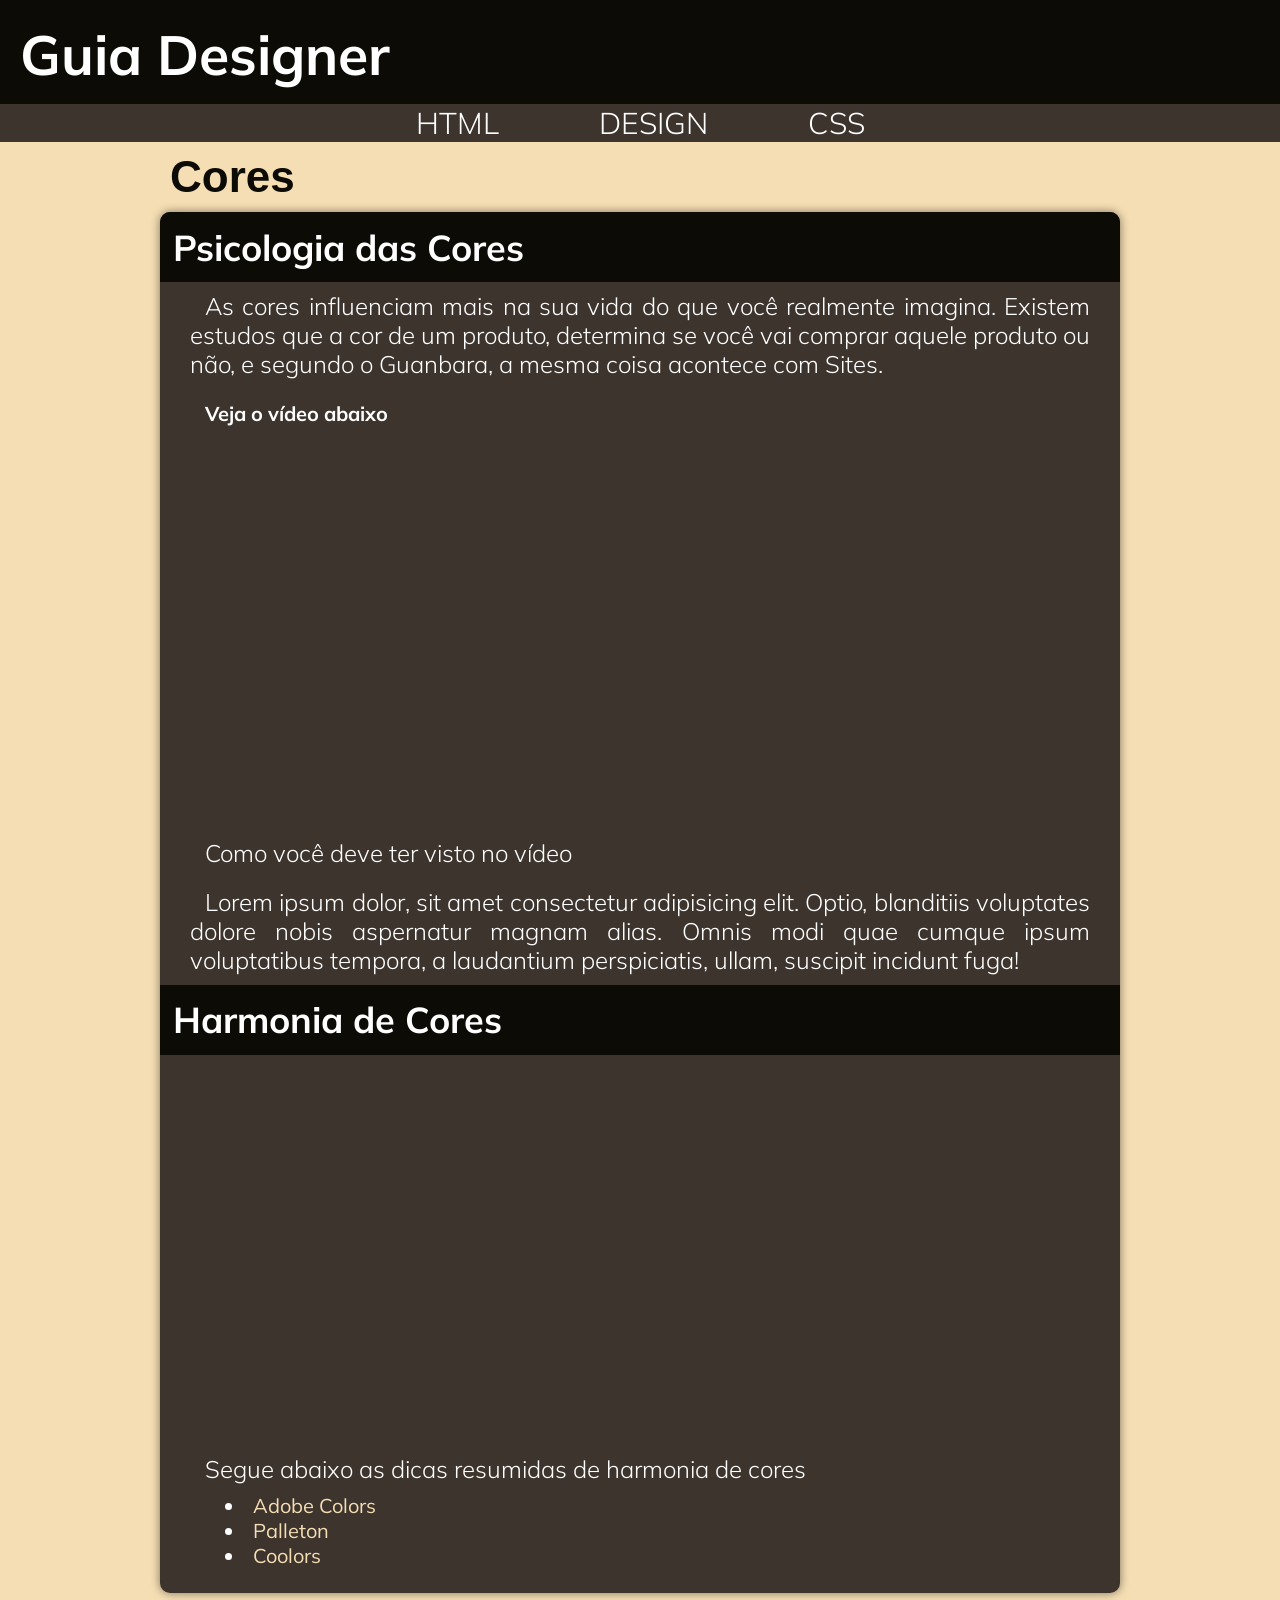
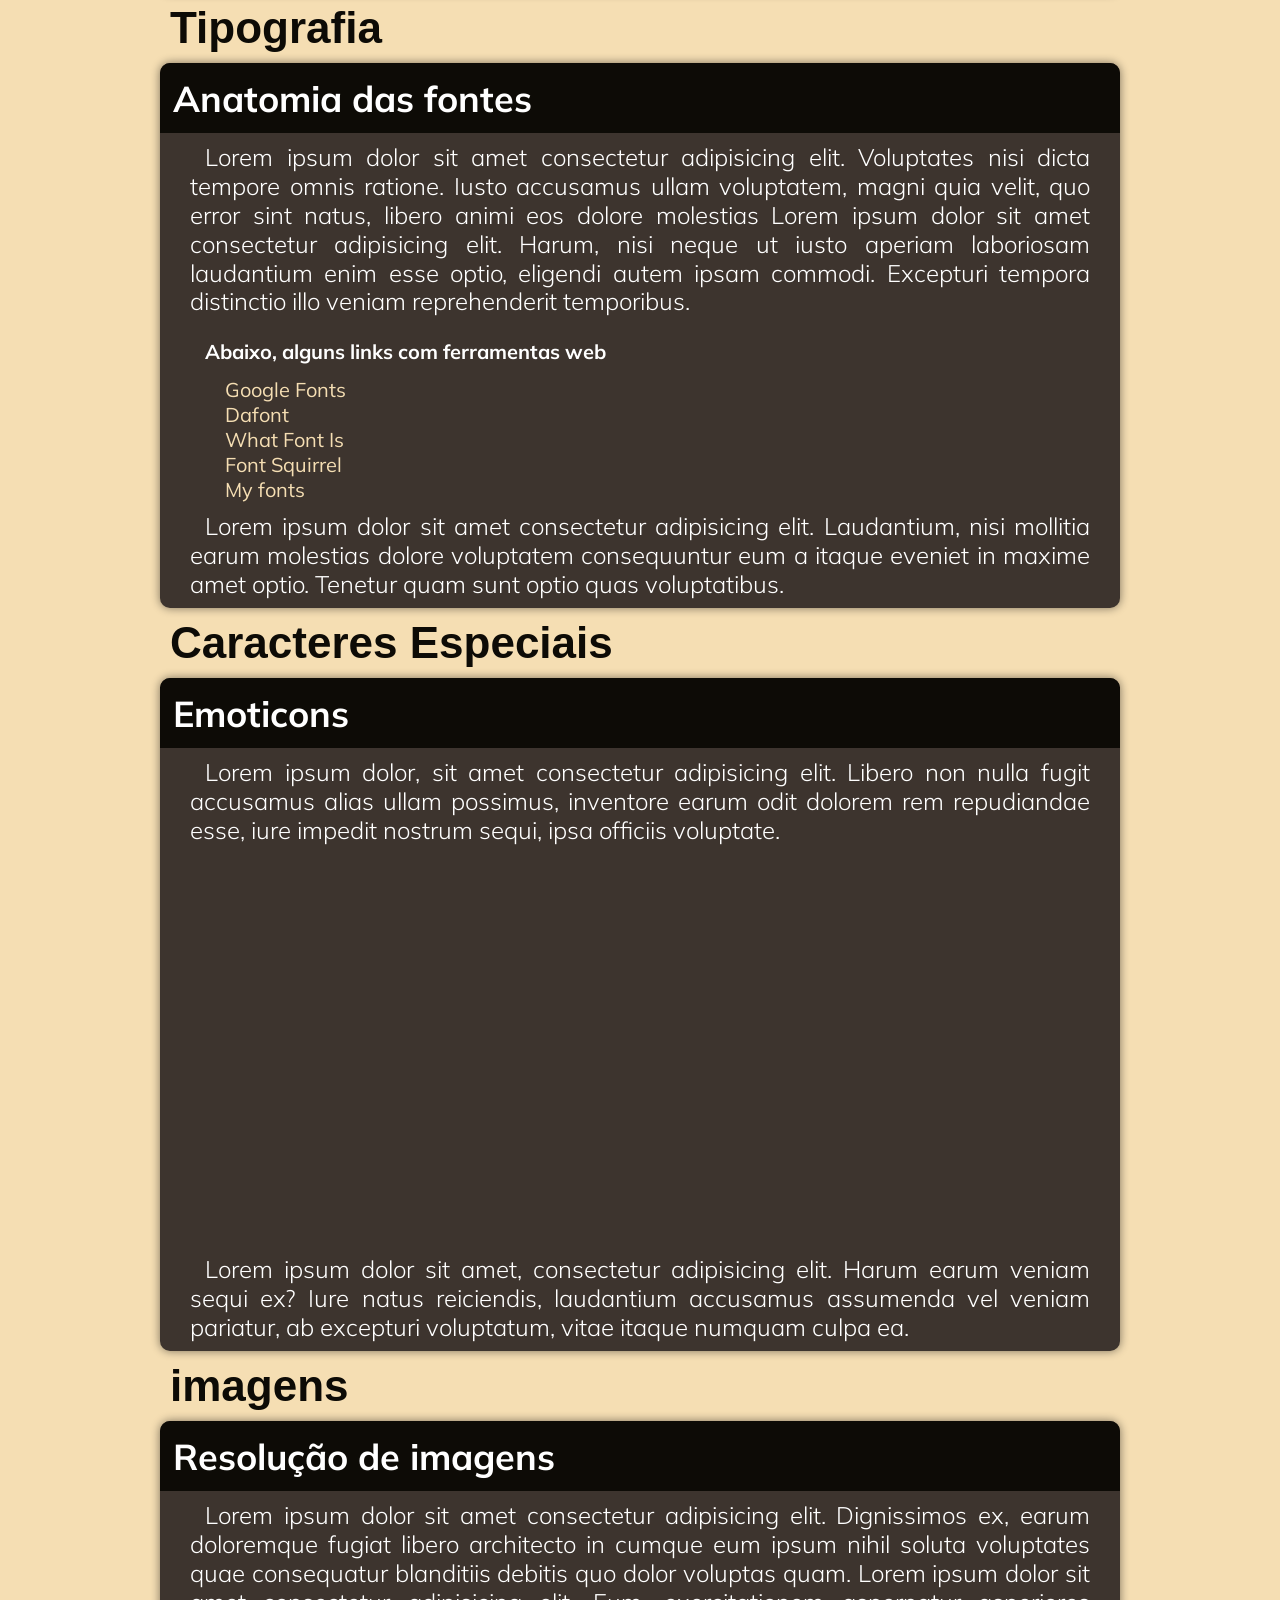
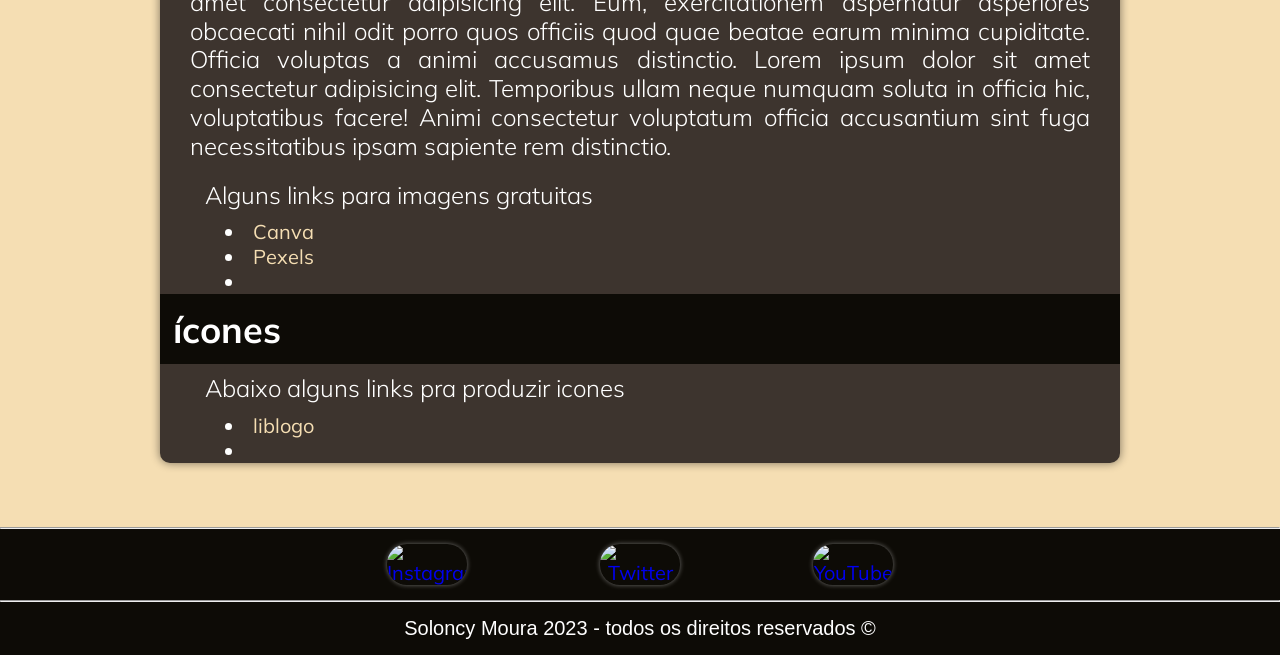
==== projeto-design/index.html @ 7444cb30 "Nova Versão do site Media Querie update" ====
<!DOCTYPE html>
<html lang="en">
<head>
    <meta charset="UTF-8">
    <meta http-equiv="X-UA-Compatible" content="IE=edge">
    <meta name="viewport" content="width=device-width, initial-scale=1.0">
    <link rel="shortcut icon" href="icon/favicon.ico" type="image/x-icon">
    <link rel="stylesheet" href="estilos/tablet.css" media="(min-width: 819px)">
    <link rel="stylesheet" href="estilos/estilo003.css" media="(max-width: 819px)">

 
    <title>Guia Design</title>
</head>
<body>
    <header>
        <h1>Guia Designer</h1>
        <nav id="navigation">
            <a href="#" class="navigation">HTML</a><a href="#" class="navigation">DESIGN</a><a href="#" class="navigation">CSS</a>
        </nav>
    </header>
    <main>
        <h2>Cores</h2>
        <section>
            <h3 class="topo">Psicologia das Cores</h3>
            <div class="texto">
                <p>
                    As cores influenciam mais na sua vida do que você realmente imagina. Existem estudos que a cor de um produto, determina se você vai comprar aquele produto ou não, e segundo o Guanbara, a mesma coisa acontece com Sites.
                </p>
                <p><strong>Veja o vídeo abaixo</strong></p>
            </div>
           
            <div class="video">
                <iframe width="560" height="315" src="https://www.youtube.com/embed/A8UNBs7nxw4" title="YouTube video player" frameborder="0" allow="accelerometer; autoplay; clipboard-write; encrypted-media; gyroscope; picture-in-picture; web-share" allowfullscreen></iframe>
            </div>

            <div class="texto">
                <p>Como você deve ter visto no vídeo</p>
                <p>Lorem ipsum dolor, sit amet consectetur adipisicing elit. Optio, blanditiis voluptates dolore nobis aspernatur magnam alias. Omnis modi quae cumque ipsum voluptatibus tempora, a laudantium perspiciatis, ullam, suscipit incidunt fuga!</p>
            </div>
            <h3>Harmonia de Cores</h3>
            <div class="video">
                <iframe width="560" height="315" src="https://www.youtube.com/embed/E2gaDa4ZaTc" title="YouTube video player" frameborder="0" allow="accelerometer; autoplay; clipboard-write; encrypted-media; gyroscope; picture-in-picture; web-share" allowfullscreen></iframe>
            </div>
            <div class="texto">
                <p>
                    Segue abaixo as dicas resumidas de harmonia de cores
                </p>
            </div>
            <div class="imagem">
                <img src="../imagens/anatomia-de-letras-1.png" alt="">
            </div>
            <div class="texto">
                <ul  type="disc" style="padding-bottom: 25px;">
                    <li>
                        <a href="https://color.adobe.com/pt/create/color-wheel" target="_blank" rel="external" class="links">Adobe Colors</a>
                    </li>
                    <li>
                        <a href="https://paletton.com/#uid=1000u0kllllaFw0g0qFqFg0w0aF" target="_blank" rel="external" class="links">Palleton</a>
                    </li>
                    <li>
                        <a href="https://coolors.co/generate" rel="external" target="_blank" class="links">Coolors</a>
                    </li>
                </ul>
            </div>
    
        </section>
        <h2>Tipografia</h2>
        <section class="conteudo">
            <h3 class="topo">Anatomia das fontes</h3>
            <div class="texto">
                <p>Lorem ipsum dolor sit amet consectetur adipisicing elit. Voluptates nisi dicta tempore omnis ratione. Iusto accusamus ullam voluptatem, magni quia velit, quo error sint natus, libero animi eos dolore molestias Lorem ipsum dolor sit amet consectetur adipisicing elit. Harum, nisi neque ut iusto aperiam laboriosam laudantium enim esse optio, eligendi autem ipsam commodi. Excepturi tempora distinctio illo veniam reprehenderit temporibus.</p>
            </div>
            <div class="imagem">

            </div>
            <div class="texto">
                <p><strong>Abaixo, alguns links com ferramentas web</strong></p>
                <ul type="none">
                    <li>
                        <a href="https://fonts.google.com" rel="external" target="_blank" class="links">Google Fonts</a>
                    </li>
                    <li>
                        <a href="https://dafont.com" rel="external" target="_blank" class="links">Dafont</a>
                    </li>
                    <li>
                        <a href="https://whatfontis.com" rel="external" target="_blank" class="links">What Font Is</a>
                    </li>
                    <li>
                        <a href="https://fontsquirrel.com" rel="external" target="_blank" class="links">Font Squirrel</a>
                    </li>
                    <li>
                        <a href="htttps://myfonts.com" rel="external" target="_blank" class="links">My fonts</a>
                    </li>
                </ul>
                <p>Lorem ipsum dolor sit amet consectetur adipisicing elit. Laudantium, nisi mollitia earum molestias dolore voluptatem consequuntur eum a itaque eveniet in maxime amet optio. Tenetur quam sunt optio quas voluptatibus.</p>
            </div>
        </section>
        <h2>Caracteres Especiais</h2>
        <section class="coonteudo">
            <h3 class="topo">Emoticons</h3>
            <div class="texto">
                <p>Lorem ipsum dolor, sit amet consectetur adipisicing elit. Libero non nulla fugit accusamus alias ullam possimus, inventore earum odit dolorem rem repudiandae esse, iure impedit nostrum sequi, ipsa officiis voluptate.</p>
            </div>
            <div class="video">
                <iframe width="560" height="315" src="https://www.youtube.com/embed/nhMdFe3WwYc" title="YouTube video player" frameborder="0" allow="accelerometer; autoplay; clipboard-write; encrypted-media; gyroscope; picture-in-picture; web-share" allowfullscreen></iframe>
            </div>
            <div class="texto">
                <p>Lorem ipsum dolor sit amet, consectetur adipisicing elit. Harum earum veniam sequi ex? Iure natus reiciendis, laudantium accusamus assumenda vel veniam pariatur, ab excepturi voluptatum, vitae itaque numquam culpa ea.</p>
            </div>
        </section>
        <h2>imagens</h2>
        <section>
            <h3 class="topo">Resolução de imagens</h3>
            <div class="texto">
                <p>Lorem ipsum dolor sit amet consectetur adipisicing elit. Dignissimos ex, earum doloremque fugiat libero architecto in cumque eum ipsum nihil soluta voluptates quae consequatur blanditiis debitis quo dolor voluptas quam. Lorem ipsum dolor sit amet consectetur adipisicing elit. Eum, exercitationem aspernatur asperiores obcaecati nihil odit porro quos officiis quod quae beatae earum minima cupiditate. Officia voluptas a animi accusamus distinctio. Lorem ipsum dolor sit amet consectetur adipisicing elit. Temporibus ullam neque numquam soluta in officia hic, voluptatibus facere! Animi consectetur voluptatum officia accusantium sint fuga necessitatibus ipsam sapiente rem distinctio.</p>
            </div>
            <div class="texto">
                <p>Alguns links para imagens gratuitas</p>
                <ul>
                    <li><a href="https://www.canva.com" rel="external" target="_blank" class="links">Canva</a></li>
                    <li><a href="https://www.pexels.com" rel="external" target="_blank" class="links">Pexels</a></li>
                    <li><a href=""></a></li>
                </ul>
            </div>
            <h3>ícones</h3>
            <div class="texto">
                <p>Abaixo alguns links pra produzir icones</p>
                <ul>
                    <li><a href="https://www.liblogo.com/" target="_blank" rel="external" class="links">liblogo</a></li>
                    <li><a href="" target="_blank" rel="external" class="links"></a></li>
                </ul>
            </div>
            
        </section>
    </main>
    
    <footer>
        <hr>
        <nav class="social">
            <div class="redes">
                <a href="https://www.instagram.com/soloncym12/" target="_blank" rel="external"><img src="Redes sociais/Instagram.webp" alt="Instagram" class="botao"></a>
            </div>
            <div class="redes" >
                <a href="https://twitter.com/soloncym12" target="_blank" rel="external"><img src="Redes sociais/Twitter.webp" alt="Twitter" class="botao"></a>
            </div>
            <div class="redes">
                <a href="https://www.youtube.com/@soloncymoura5033" target="_blank" rel="external"><img src="Redes sociais/Youtube.webp" alt="YouTube" class="botao"></a>
            </div>
        </nav>
        <hr>
        <p>Soloncy Moura 2023 - todos os direitos reservados &copy;</p>
    </footer>
</body>
</html>
---- projeto-design/estilos/tablet.css ----
@charset "UTF-8";

@import url('https://fonts.googleapis.com/css2?family=Mulish:ital,wght@0,200;0,300;0,400;0,500;0,600;0,700;0,800;0,900;0,1000;1,200;1,300;1,400;1,500;1,600;1,700;1,800;1,900;1,1000&family=Vollkorn:ital,wght@0,400;0,500;0,600;0,700;0,800;0,900;1,400;1,500;1,600;1,700;1,800;1,900&display=swap');

*{
    margin: 0px;
    padding: 0px;
    font-family: 'Mulish', Arial, 'Roboto', sans-serif;
    font-size: 20px;
    text-decoration: none;
}

:root{
    --marrom-claro: #f5deb3;
    --marrom-escuro: #3d342e;
    --preto-cafe: #0D0B06;
    --fonte1: 'Mulish', Arial, 'Roboto', sans-serif;
    --fonte2: 'Vollkorn', Verdana, serif;
}
body{
    background-color: var(--marrom-claro); 
    margin: 0px
}

header{
    background-color: var(--preto-cafe);
    /*padding: 10px 0px 1px 20px;*/
    margin: auto;
    color: white;
    font-size: 1.2em;
}

h1{
    font-size: 2.3em;
    margin: auto;
    padding: 20px 0px 15px 20px ;
}

#navigation{
    text-align: center;
    background-color: var(--marrom-escuro);
    color: white;
}

#navigation a{
    transition-duration: .5s;
    font-size: 1.5em;
    font-weight: 300;
    text-decoration: none;
    color: white;
    padding: 0px 50px;
}

#navigation a:hover{
    font-weight: 700;
}


main{
    max-width: 75%;
    color: white;
    /*background-color: #977390;*/
    /*margin: auto;*/
    margin: auto;
}

h2{
    color: var(--preto-cafe);
    font-family: 'Arial Black', Helvetica, sans-serif;
    font-size: 2.2em;
    padding: 10px;
}

section{ 
    border-radius: 10px;
    background-color: var(--marrom-escuro);
    width: auto;
    margin: auto;
    padding: 0%;
    text-align: justify;
    box-shadow: 0px 0px 10px rgba(0, 0, 0, 0.493);
}

h3{
    background-color: var(--preto-cafe);
    font-size: 1.8em;
    padding: 12.5px;
    margin:auto;
}

.topo{
    border-top-left-radius: 10px;
    border-top-right-radius: 10px;
}

.texto{
    text-indent: 15px;
    margin: auto;
    text-align: justify;
    max-width: 980px;
    display: block;
}

p{
    margin: 0px 20px;
    font-family: var(--fonte1);
    font-weight: 300;
    line-height: 1.2em;
    font-size: 1.2em;
    padding: 10px;
}

ul, ol{
    padding-left: 50px;
    list-style-position: inside;
}

.links{
    color: var(--marrom-claro);
}

.links:hover{
    font-weight: bold;
    color: var(--marrom-claro);
}

.video{
    /*background-color: red;*/
    margin: 10px auto auto auto;
    
    display: block;
    position: relative;
    padding-bottom: 39.6%;

}
iframe{
    /*background-color: yellow;*/
    margin: auto;
    display:block;
    position: absolute;
    top: 0%;
    left: 15%;
    height: 100%;
    width: 70%;
}

.imagem{
    max-width: 70%;
    max-height: 461.5px;
    margin: auto;
    display: block;
}

img{
    width: 100%;
    display: block;
}

footer{
    background-color: var(--preto-cafe);
    text-align: center;
    margin-top: 5%;
    color: #fff;
    
}
.social{
    text-align: center;
}

.redes{
    display: inline-block;
    width: 80px;
    padding: 15px 5%;
    transition-duration: .5s;
}

.redes:hover{
    width: 85px;
}

footer > p{
    font: normal 200 1em Arial, Helvetica, Sans-serif;
    padding: 15px 0px;
}

hr{
    background-color: #a1894d;
    color: rgb(255, 255, 255);
}
.botao{
    transition-duration: .5s;
    box-shadow: 0px 0px 5px rgba(255, 255, 255, 0.400);
    border-radius: 20px;
    /*
    border: 2px solid rgba(255, 255, 255, 0.849);*/
}
.botao:hover{
    box-shadow: 0px 0px 15px rgb(255, 255, 255);
    border-radius: 20px;
}
---- projeto-design/estilos/estilo003.css ----
@charset "UTF-8";

@import url('https://fonts.googleapis.com/css2?family=Mulish:ital,wght@0,200;0,300;0,400;0,500;0,600;0,700;0,800;0,900;0,1000;1,200;1,300;1,400;1,500;1,600;1,700;1,800;1,900;1,1000&family=Vollkorn:ital,wght@0,400;0,500;0,600;0,700;0,800;0,900;1,400;1,500;1,600;1,700;1,800;1,900&display=swap');

:root{
    --marrom-claro: #f5deb3;
    --marrom-escuro: #3d342e;
    --preto-cafe: #0D0B06;
    --fonte1: 'Mulish', Arial , 'Roboto', Sans-serif;
    --fonte2: 'Volkorn', Verdana, serif
}

*{
    margin: 0px;
    padding: 0px;
    text-decoration: none;
    font-family: var(--fonte1);
    font-size: 16px;
}

body{
    width: 100vw;
    height: 100vh;    
    background-color: var(--marrom-claro);
}

header{
    background-color: var(--preto-cafe);
    color: #fff;

}

h1{
    padding: 10px 0px 20px 10px;
    font-size: 1.5em;
    
}

#navigation{
    text-align: center;
    background-color: var(--marrom-escuro);
    color: white;
}

#navigation a{
    font-size: .9em;
    font-weight: 300;
    text-decoration: none;
    color: white;
    padding: 0px 20px;
}

#navigation a:hover{
    font-weight: 500;
}

main{
    max-width: 100%;
    margin: auto;
}

h2{
    font: normal 800 1.3em Arial, Helvetica, sans-serif;
    color: var(--preto-cafe);
    padding: 11.5px 10px 11.5px 10px;
}

section{
    border-radius: 8px;
    margin: auto;
    background-color: var(--marrom-escuro);
    color: white;
    max-width: 90%;
    box-shadow: 0px 0px 10px rgba(0, 0, 0, 0.493);
}

h3{
    padding: 10px;
    font-size: 1.3em;
    background-color: var(--preto-cafe);
}
.topo{
    border-radius: 8px 8px 0  0;
}
div{
    margin: auto;
    width: 80%;
}

.texto, p {
    
    text-align: justify;   
    line-height: .1em;
    white-space: .1px;
    font: normal 300 1em var(--fonte1);
    margin: 10px auto;
}

ul, ol{
    width: 100%;
    list-style-position: inside;
    text-align: start;
}

li{
    text-align: justify;
}

.links{
    color: var(--marrom-claro);
    font-size: 1em;
}

.video{
    /*background-color: red;*/
    width: 100%;
    display: block;
    position: relative;
    padding: 22.6% 0%;
    margin: 10px auto;
    
}

iframe{
    /*background-color: yellow;*/
    position: absolute;
    display: block;
    width: 80%;
    height: 100%;
    top: 0%;
    left: 10%;
    transform:translate(50% 50%)


}

.imagem{
    margin: 10px auto;
}

img{
    display: block;
    width: 100%;
}

footer{
    background-color: var(--preto-cafe);
    text-align: center;
    margin-top: 60px;
    color: #fff;
    
}
.social{
    text-align: center;
}

.redes{
    display: inline-block;
    width: 40px;
    padding: 15px 5%;
}

footer > p{
    font: normal 200 40% var(--fonte2);
    padding: 15px 0px;
}

hr{
    background-color: #a1894d;
    color: rgb(255, 255, 255);
}
.botao{
    box-shadow: 1px 1px 5px rgba(255, 255, 255, 0.400);
    border-radius: 12px;
    /*
    border: 2px solid rgba(255, 255, 255, 0.849);*/
}
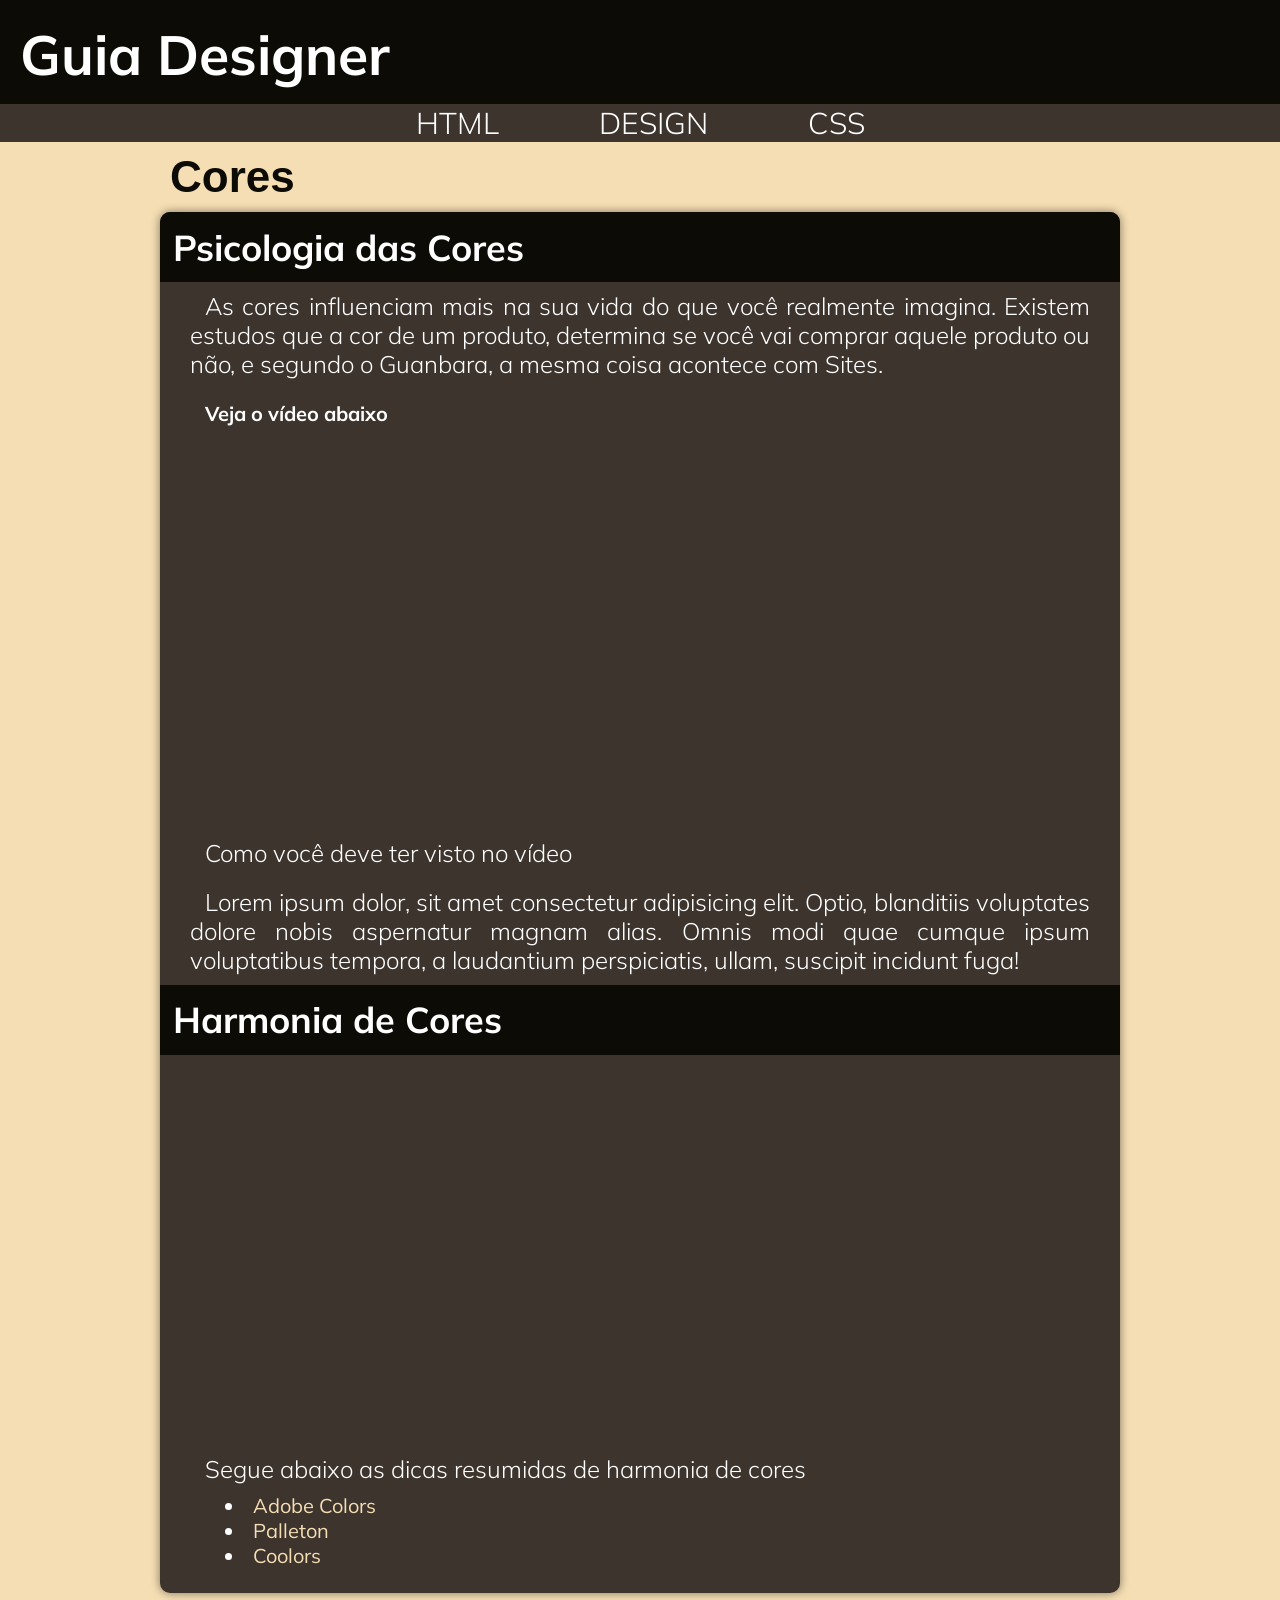
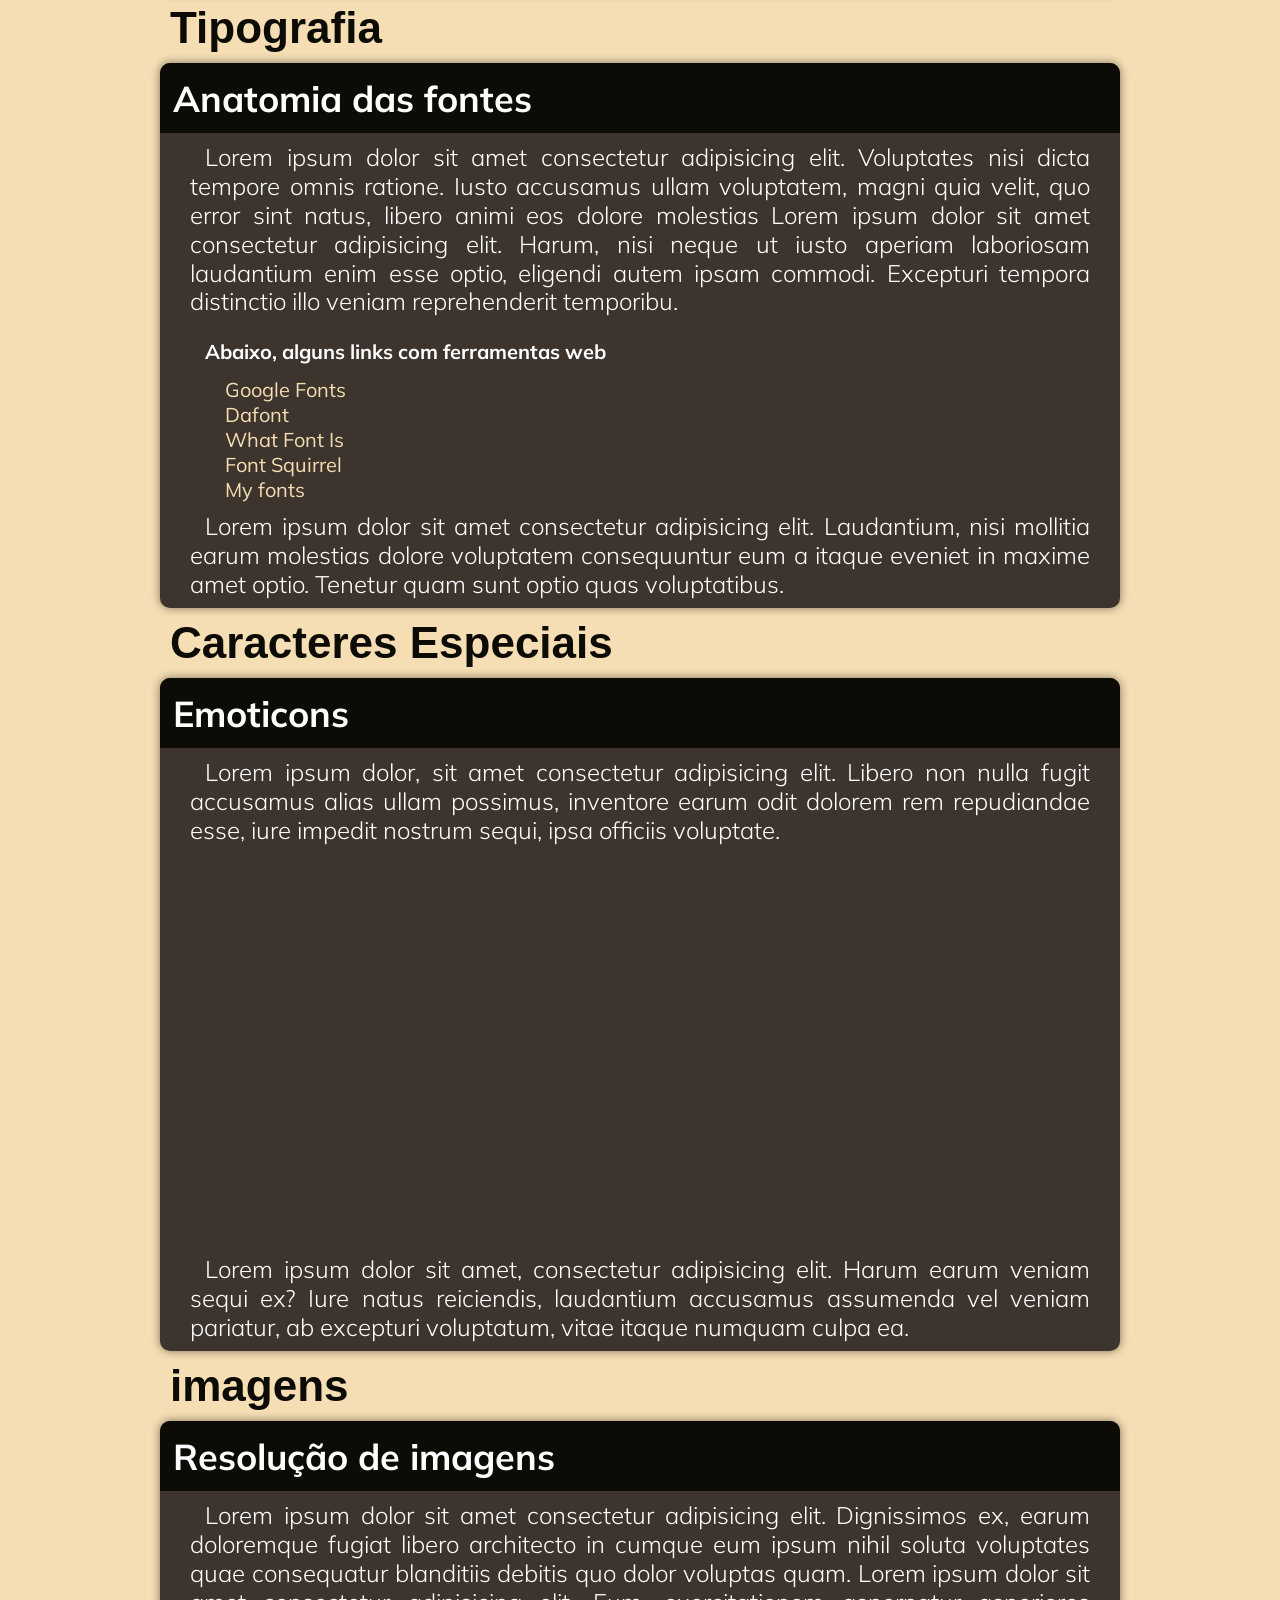
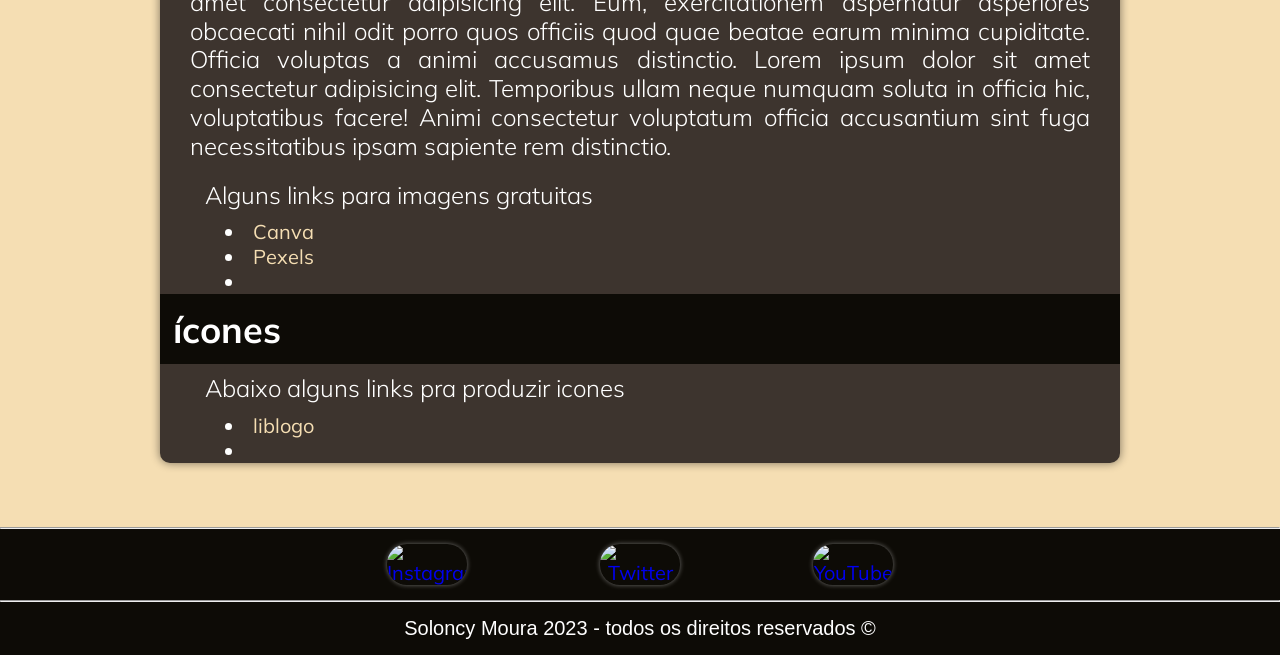
==== commit 848711a1: "Teste de bugs de arquivo" ====
--- a/projeto-design/index.html
+++ b/projeto-design/index.html
@@ -68,7 +68,7 @@
         <section class="conteudo">
             <h3 class="topo">Anatomia das fontes</h3>
             <div class="texto">
-                <p>Lorem ipsum dolor sit amet consectetur adipisicing elit. Voluptates nisi dicta tempore omnis ratione. Iusto accusamus ullam voluptatem, magni quia velit, quo error sint natus, libero animi eos dolore molestias Lorem ipsum dolor sit amet consectetur adipisicing elit. Harum, nisi neque ut iusto aperiam laboriosam laudantium enim esse optio, eligendi autem ipsam commodi. Excepturi tempora distinctio illo veniam reprehenderit temporibus.</p>
+                <p>Lorem ipsum dolor sit amet consectetur adipisicing elit. Voluptates nisi dicta tempore omnis ratione. Iusto accusamus ullam voluptatem, magni quia velit, quo error sint natus, libero animi eos dolore molestias Lorem ipsum dolor sit amet consectetur adipisicing elit. Harum, nisi neque ut iusto aperiam laboriosam laudantium enim esse optio, eligendi autem ipsam commodi. Excepturi tempora distinctio illo veniam reprehenderit temporibu.</p>
             </div>
             <div class="imagem">
 
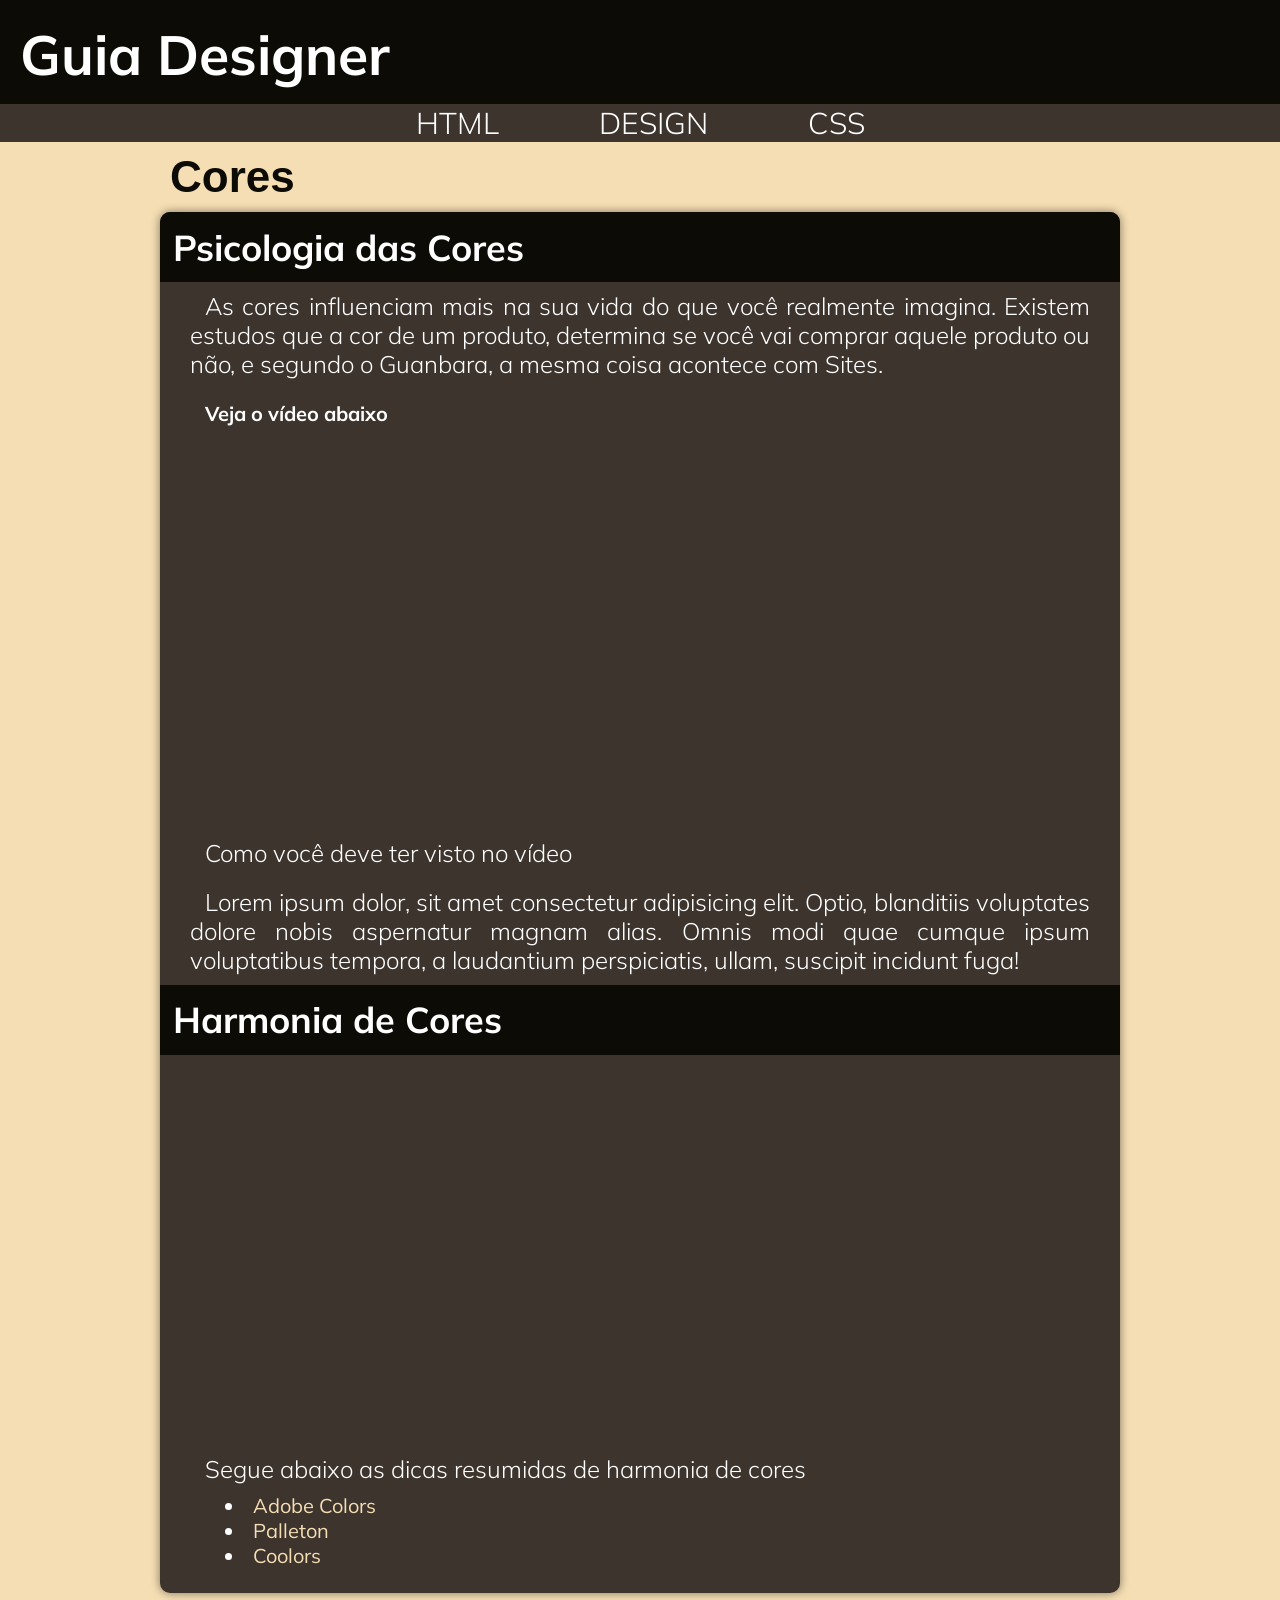
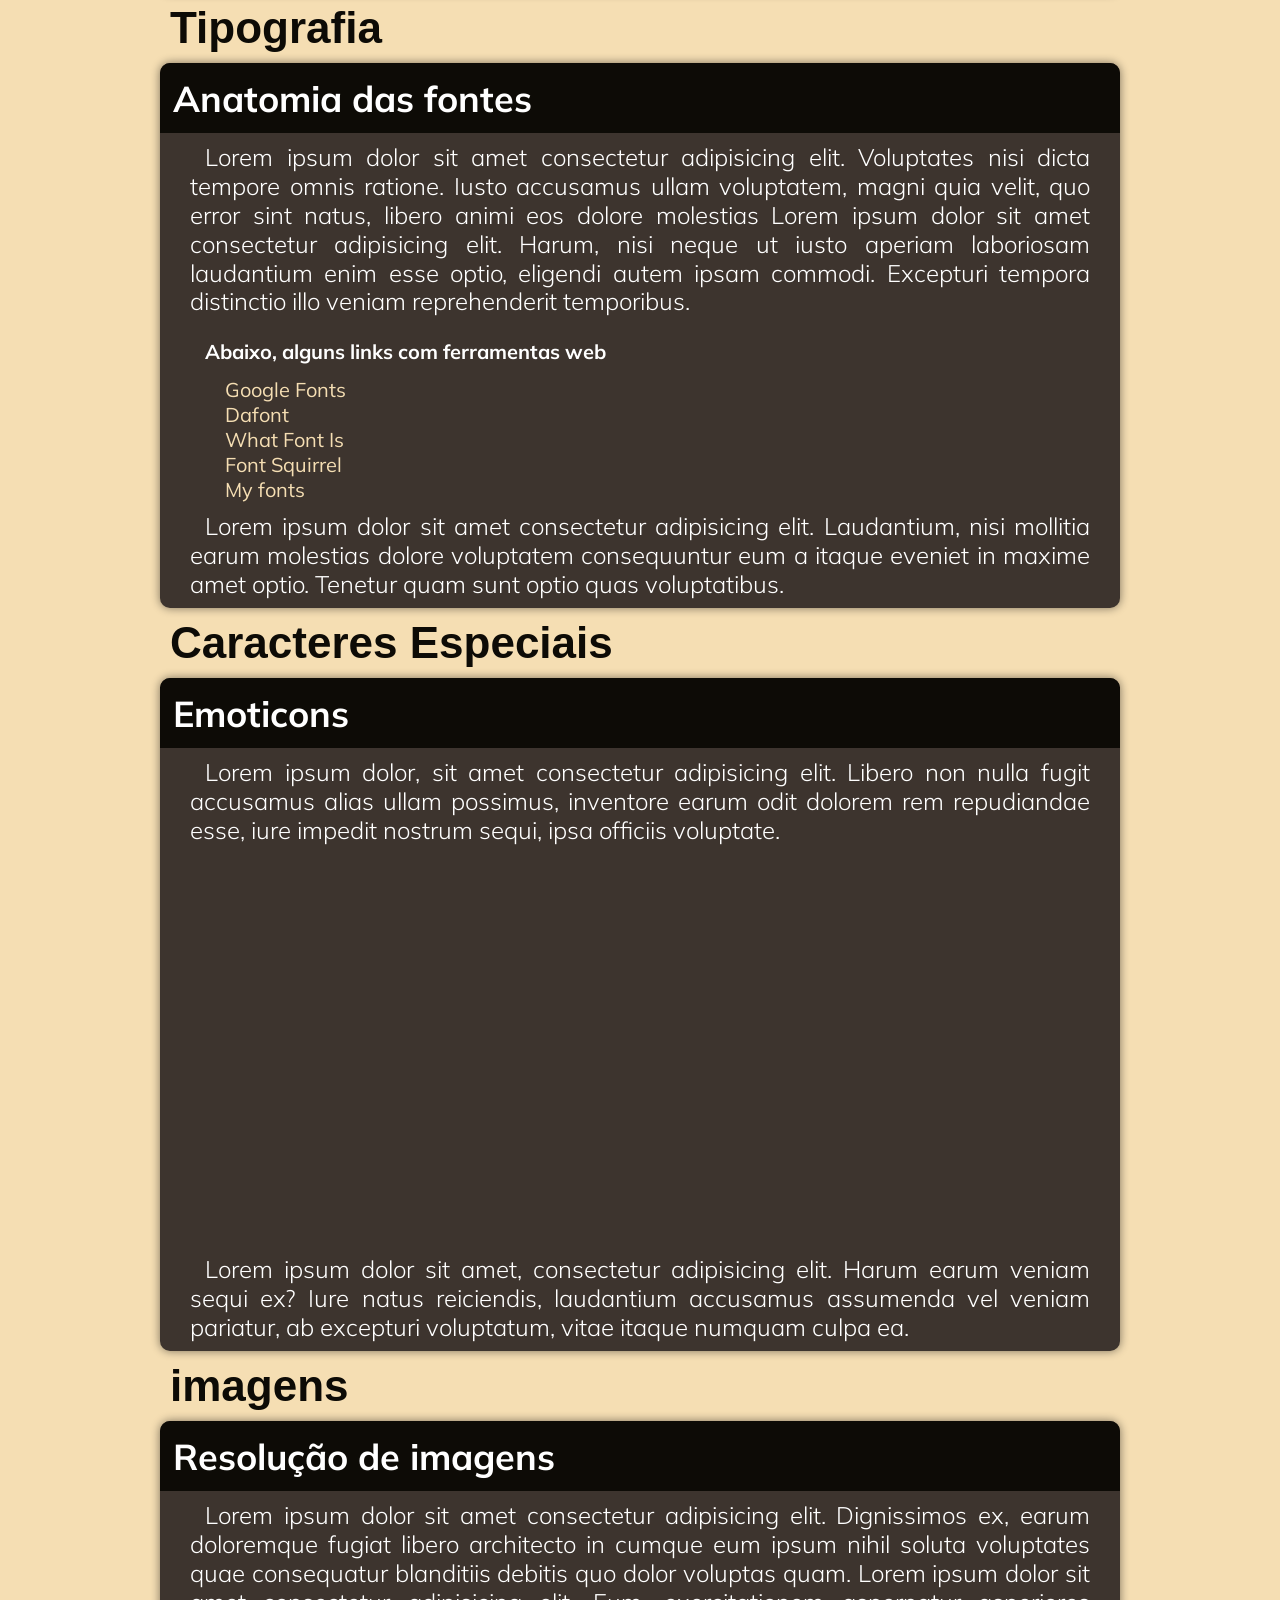
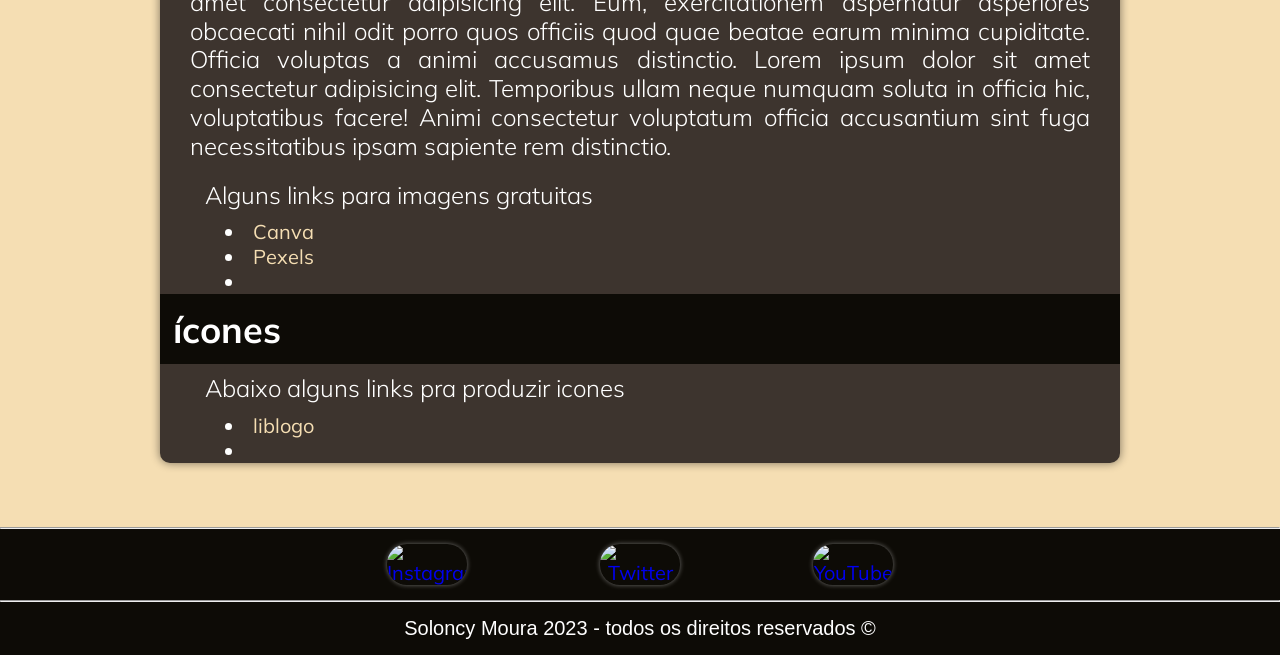
==== commit f35518d6: "Convertidas as redes sociais de WEBP para PNG" ====
--- a/projeto-design/index.html
+++ b/projeto-design/index.html
@@ -68,7 +68,7 @@
         <section class="conteudo">
             <h3 class="topo">Anatomia das fontes</h3>
             <div class="texto">
-                <p>Lorem ipsum dolor sit amet consectetur adipisicing elit. Voluptates nisi dicta tempore omnis ratione. Iusto accusamus ullam voluptatem, magni quia velit, quo error sint natus, libero animi eos dolore molestias Lorem ipsum dolor sit amet consectetur adipisicing elit. Harum, nisi neque ut iusto aperiam laboriosam laudantium enim esse optio, eligendi autem ipsam commodi. Excepturi tempora distinctio illo veniam reprehenderit temporibu.</p>
+                <p>Lorem ipsum dolor sit amet consectetur adipisicing elit. Voluptates nisi dicta tempore omnis ratione. Iusto accusamus ullam voluptatem, magni quia velit, quo error sint natus, libero animi eos dolore molestias Lorem ipsum dolor sit amet consectetur adipisicing elit. Harum, nisi neque ut iusto aperiam laboriosam laudantium enim esse optio, eligendi autem ipsam commodi. Excepturi tempora distinctio illo veniam reprehenderit temporibus.</p>
             </div>
             <div class="imagem">
 
@@ -138,13 +138,13 @@
         <hr>
         <nav class="social">
             <div class="redes">
-                <a href="https://www.instagram.com/soloncym12/" target="_blank" rel="external"><img src="Redes sociais/Instagram.webp" alt="Instagram" class="botao"></a>
+                <a href="https://www.instagram.com/soloncym12/" target="_blank" rel="external"><img src="Redes sociais/instagram.png" alt="Instagram" class="botao"></a>
             </div>
             <div class="redes" >
-                <a href="https://twitter.com/soloncym12" target="_blank" rel="external"><img src="Redes sociais/Twitter.webp" alt="Twitter" class="botao"></a>
+                <a href="https://twitter.com/soloncym12" target="_blank" rel="external"><img src="Redes sociais/Twitter.png" alt="Twitter" class="botao"></a>
             </div>
             <div class="redes">
-                <a href="https://www.youtube.com/@soloncymoura5033" target="_blank" rel="external"><img src="Redes sociais/Youtube.webp" alt="YouTube" class="botao"></a>
+                <a href="https://www.youtube.com/@soloncymoura5033" target="_blank" rel="external"><img src="Redes sociais/Youtube.png" alt="YouTube" class="botao"></a>
             </div>
         </nav>
         <hr>
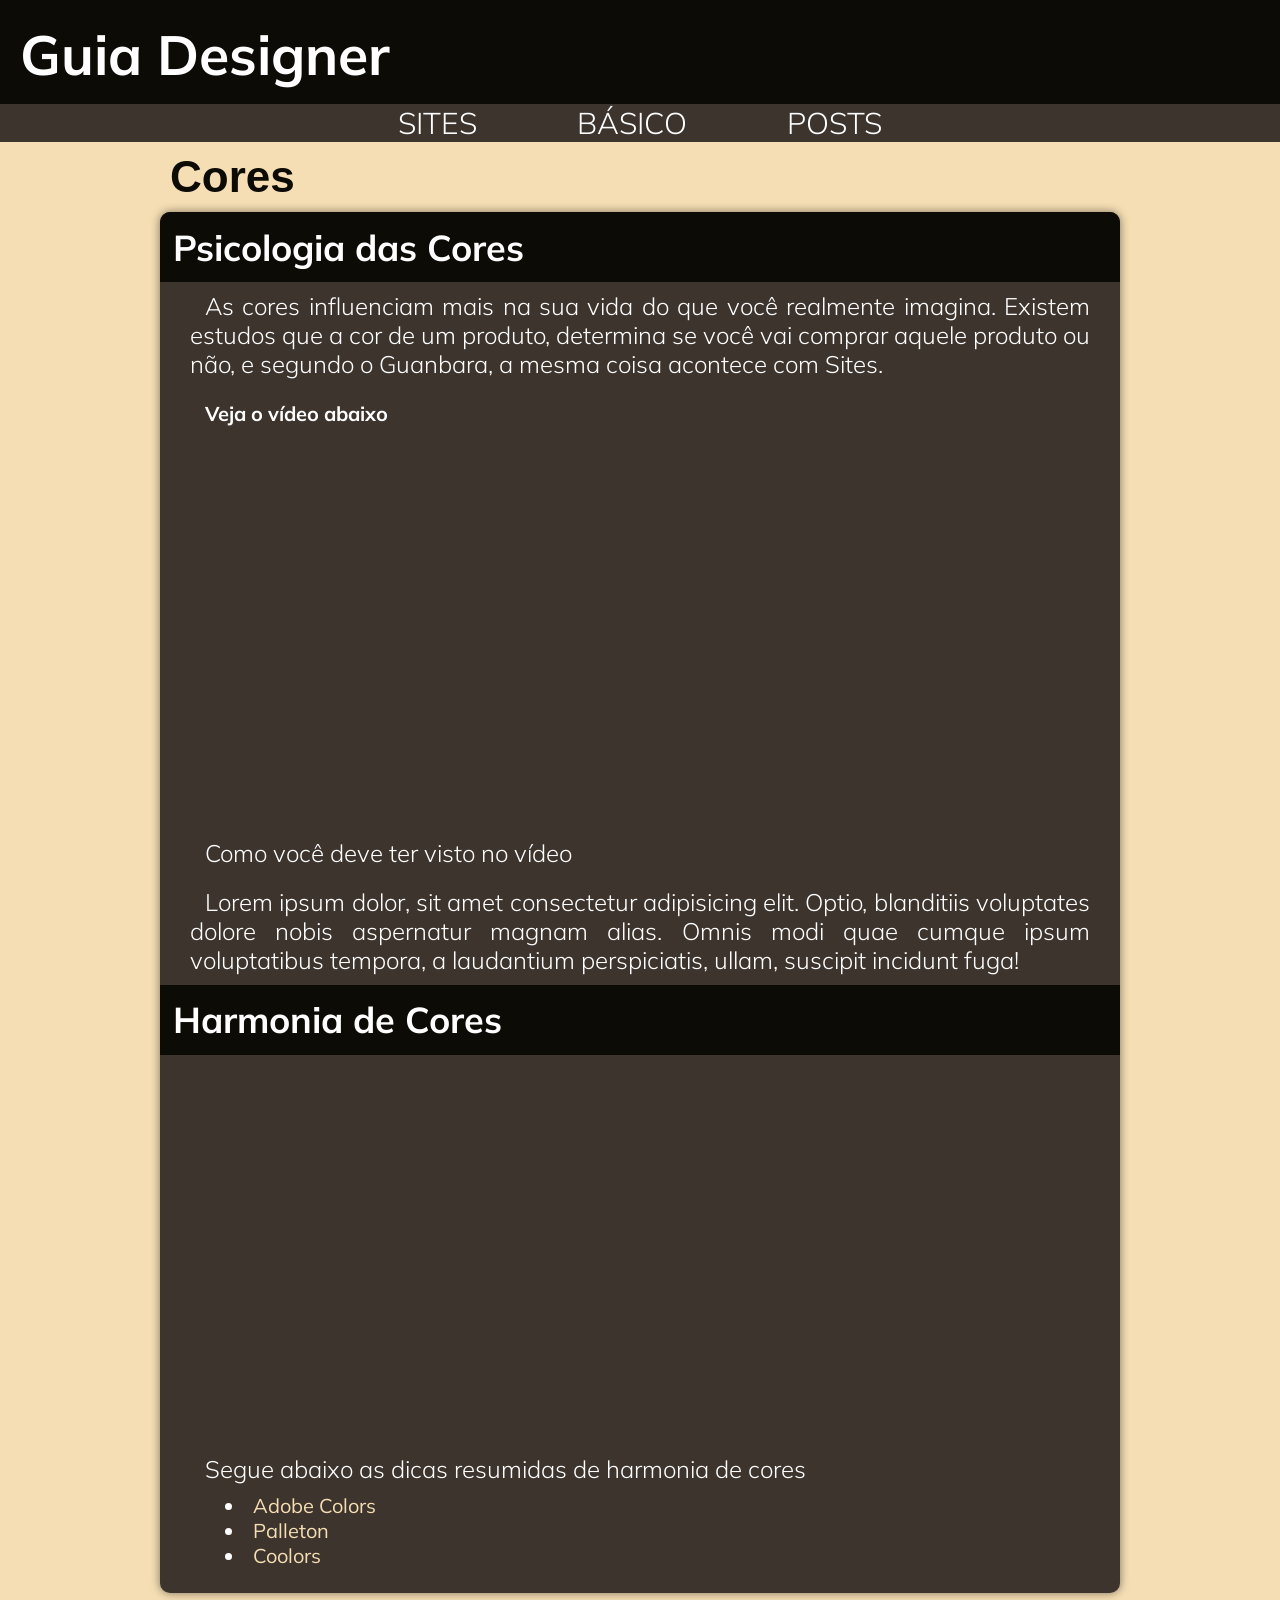
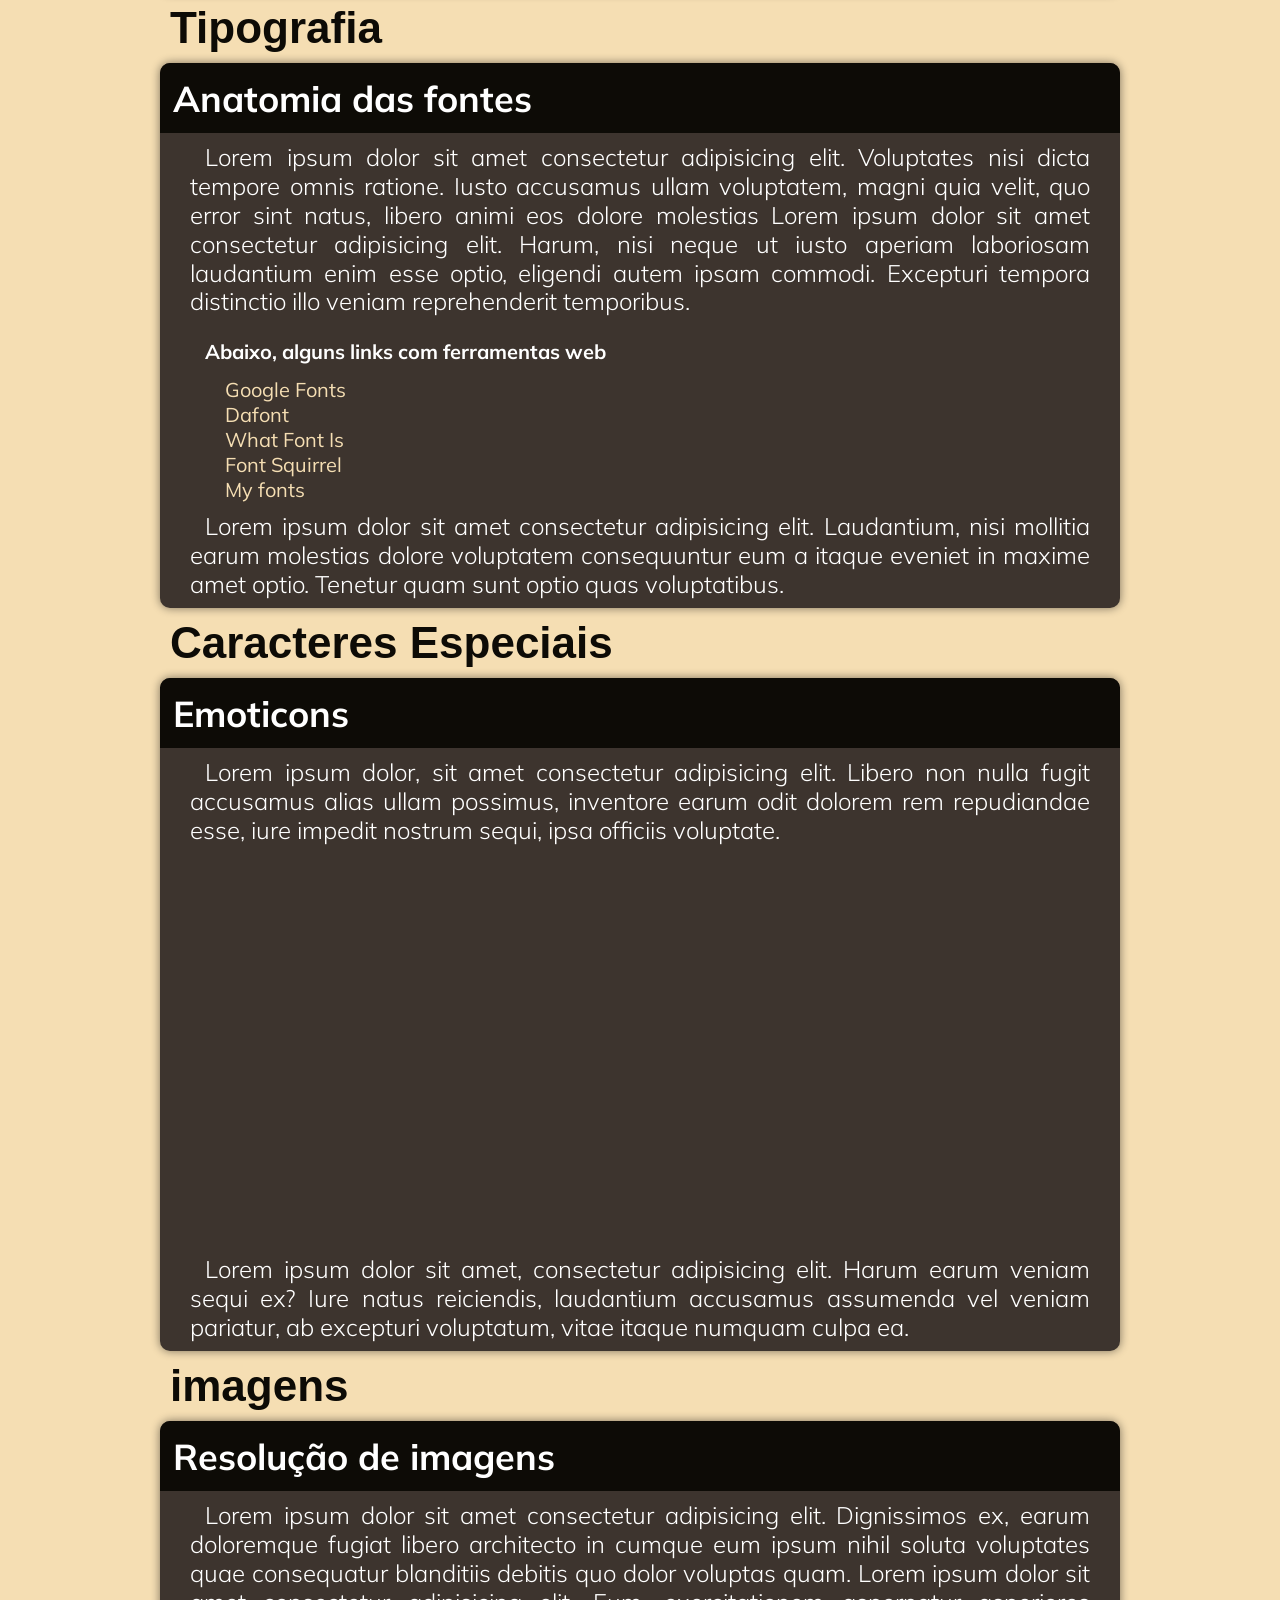
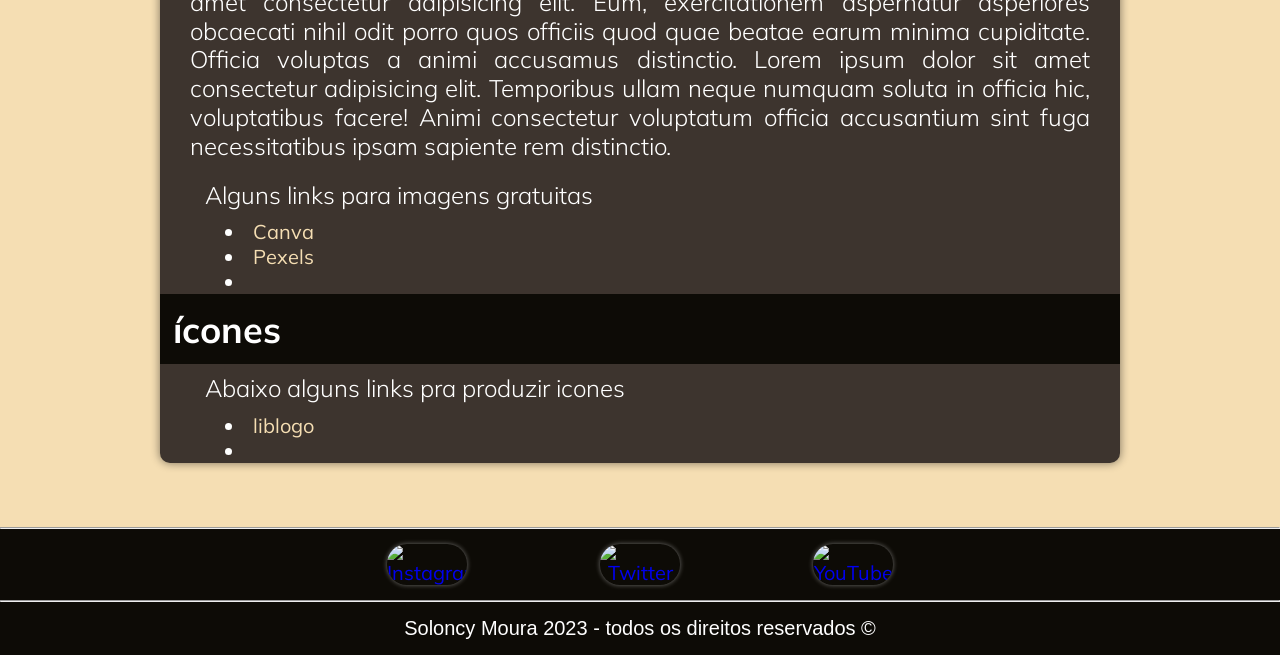
==== commit 701406a0: "Mudei o nav" ====
--- a/projeto-design/index.html
+++ b/projeto-design/index.html
@@ -15,7 +15,7 @@
     <header>
         <h1>Guia Designer</h1>
         <nav id="navigation">
-            <a href="#" class="navigation">HTML</a><a href="#" class="navigation">DESIGN</a><a href="#" class="navigation">CSS</a>
+            <a href="#" class="navigation">SITES</a><a href="#" class="navigation">BÁSICO</a><a href="#" class="navigation">POSTS</a>
         </nav>
     </header>
     <main>
--- a/projeto-design/estilos/tablet.css
+++ b/projeto-design/estilos/tablet.css
@@ -181,6 +181,7 @@
 footer > p{
     font: normal 200 1em Arial, Helvetica, Sans-serif;
     padding: 15px 0px;
+    text-align: center;
 }
 
 hr{
--- a/projeto-design/estilos/estilo003.css
+++ b/projeto-design/estilos/estilo003.css
@@ -163,6 +163,7 @@
 footer > p{
     font: normal 200 40% var(--fonte2);
     padding: 15px 0px;
+    text-align: center;
 }
 
 hr{
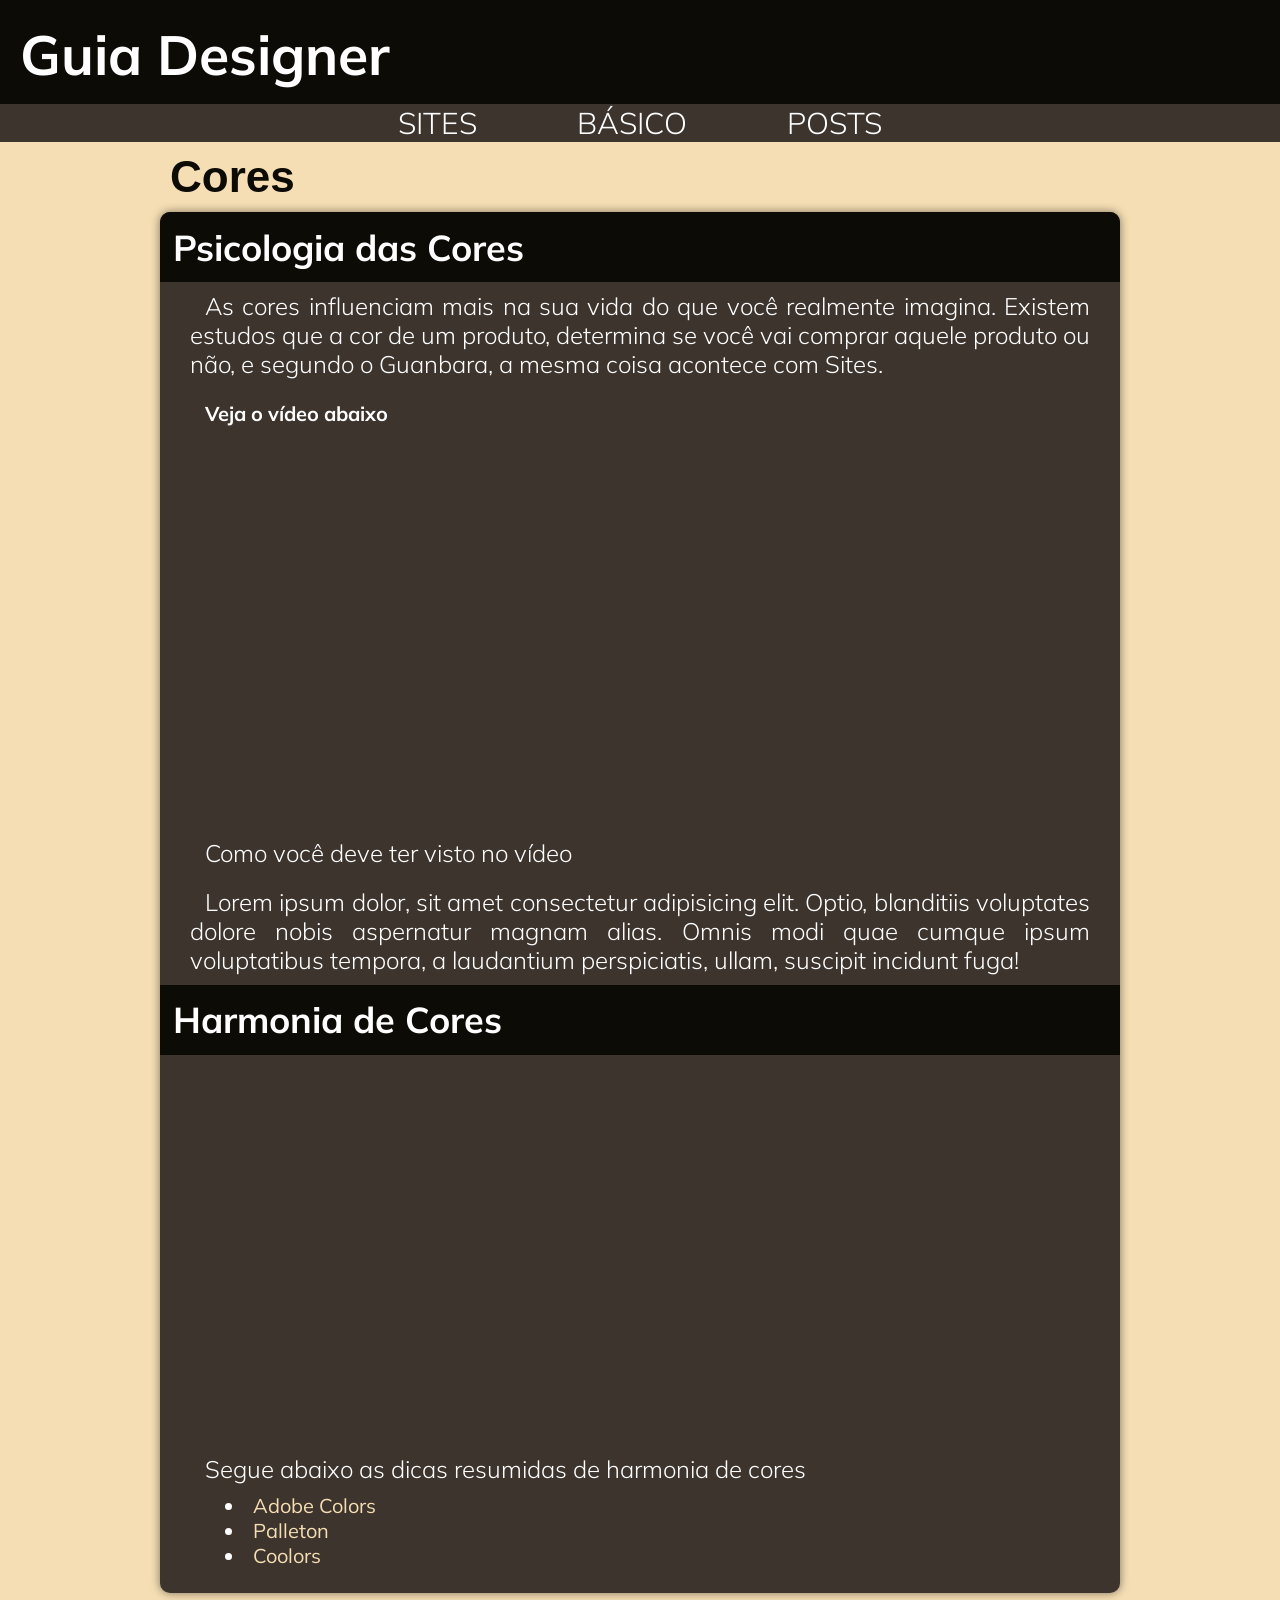
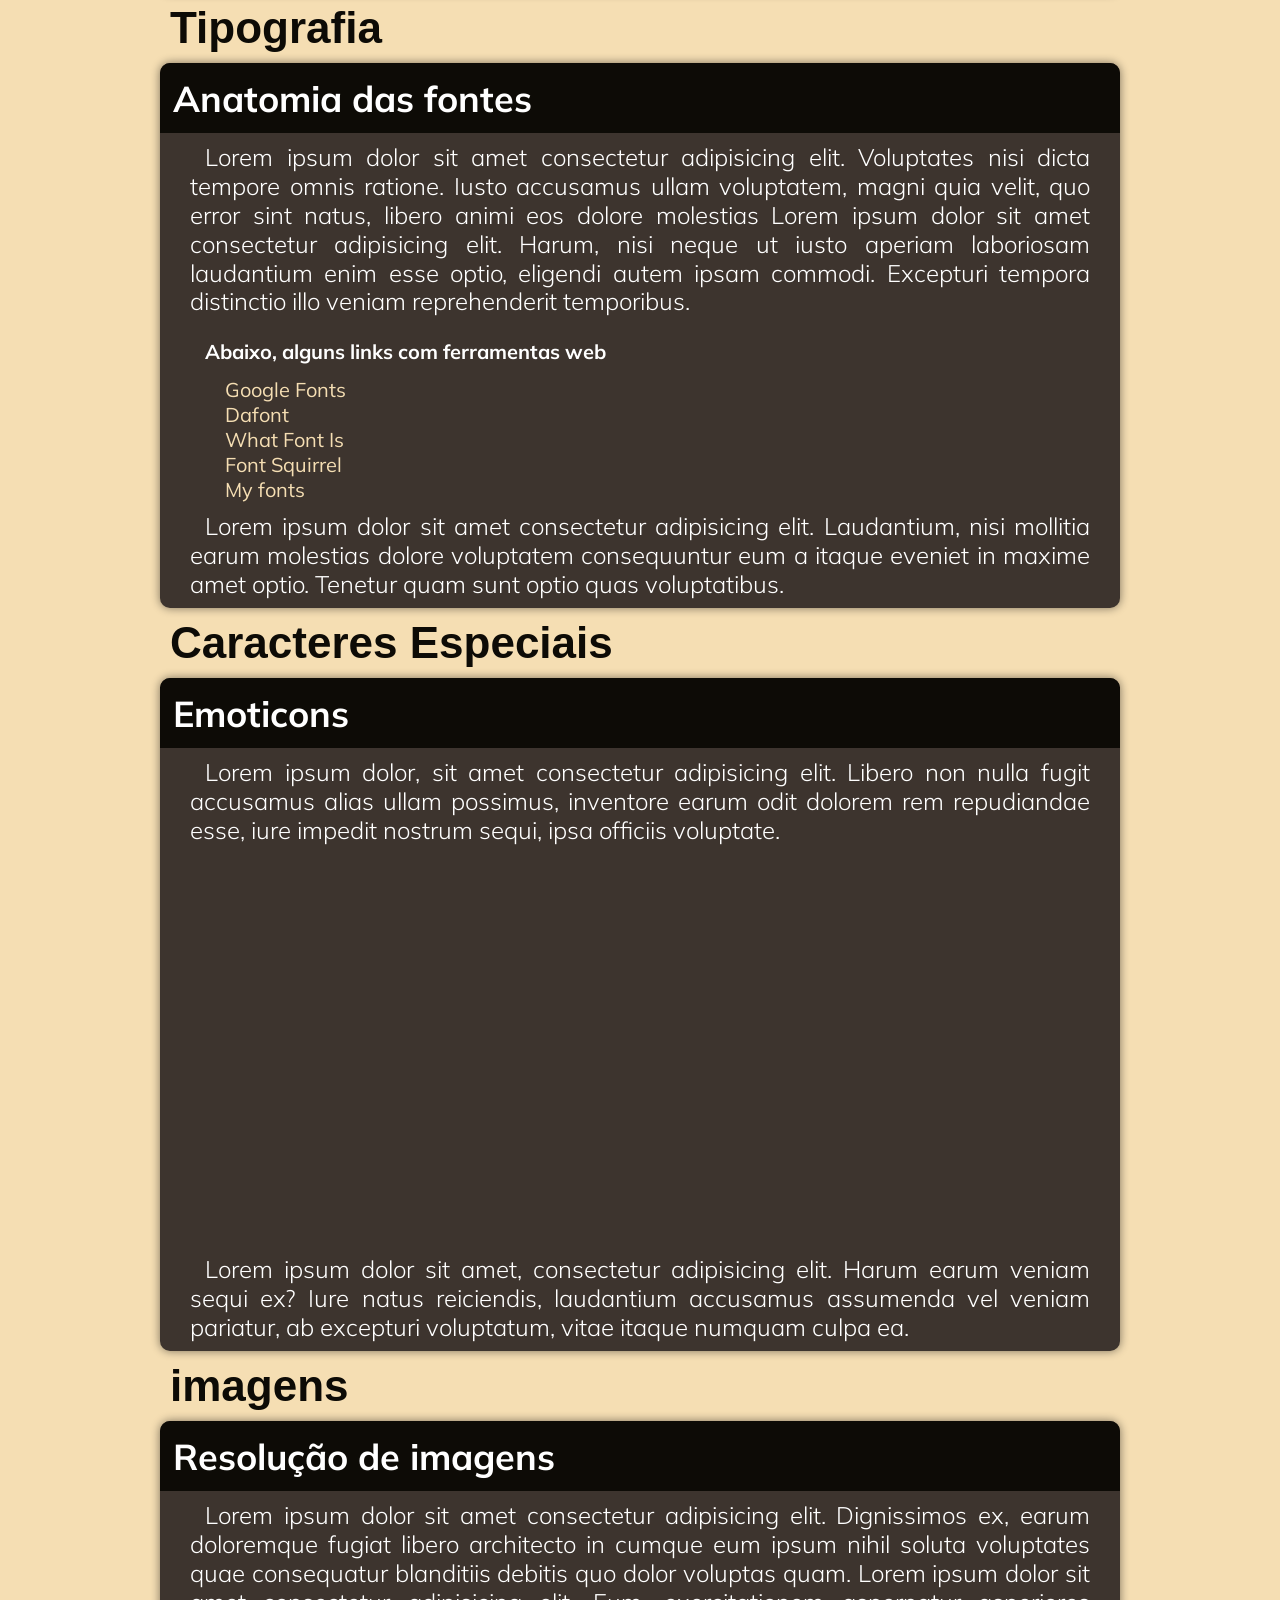
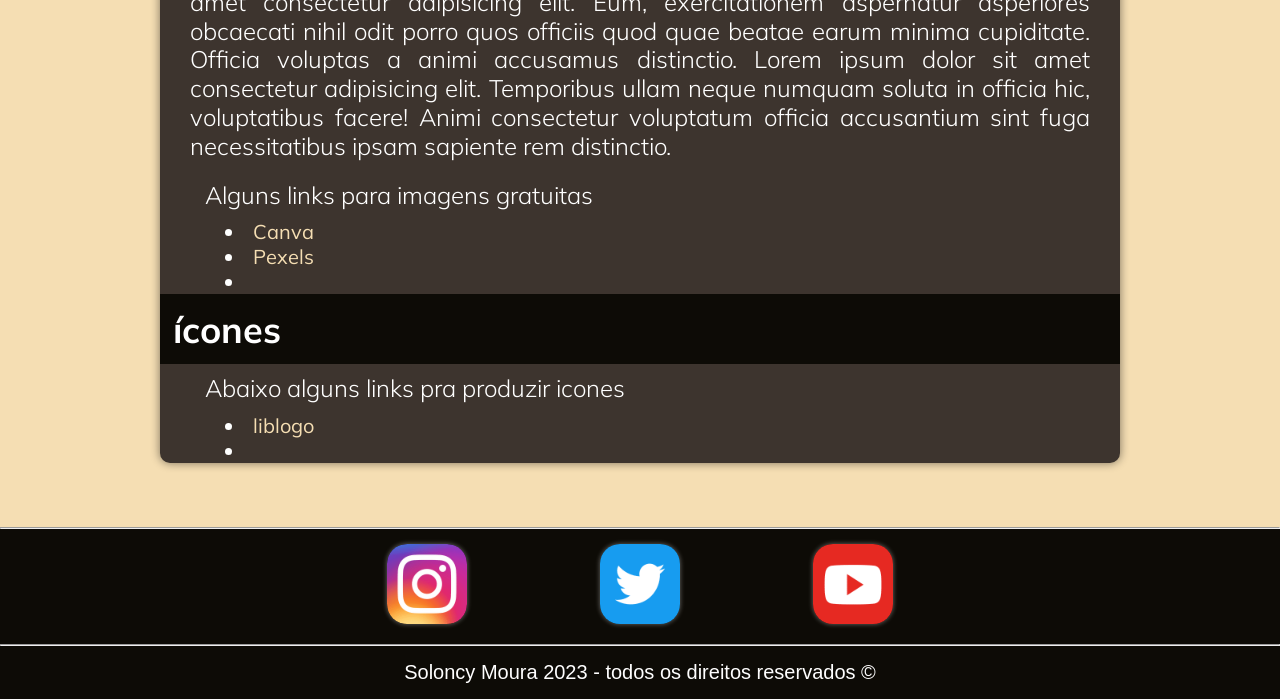
==== commit 9e780b24: "Agora vai funcionar" ====
--- a/projeto-design/index.html
+++ b/projeto-design/index.html
@@ -138,13 +138,13 @@
         <hr>
         <nav class="social">
             <div class="redes">
-                <a href="https://www.instagram.com/soloncym12/" target="_blank" rel="external"><img src="Redes sociais/instagram.png" alt="Instagram" class="botao"></a>
+                <a href="https://www.instagram.com/soloncym12/" target="_blank" rel="external"><img src="redes-sociais/instagram.png" alt="Instagram" class="botao"></a>
             </div>
             <div class="redes" >
-                <a href="https://twitter.com/soloncym12" target="_blank" rel="external"><img src="Redes sociais/Twitter.png" alt="Twitter" class="botao"></a>
+                <a href="https://twitter.com/soloncym12" target="_blank" rel="external"><img src="redes-sociais/Twitter.png" alt="Twitter" class="botao"></a>
             </div>
             <div class="redes">
-                <a href="https://www.youtube.com/@soloncymoura5033" target="_blank" rel="external"><img src="Redes sociais/Youtube.png" alt="YouTube" class="botao"></a>
+                <a href="https://www.youtube.com/@soloncymoura5033" target="_blank" rel="external"><img src="redes-sociais/Youtube.png" alt="YouTube" class="botao"></a>
             </div>
         </nav>
         <hr>
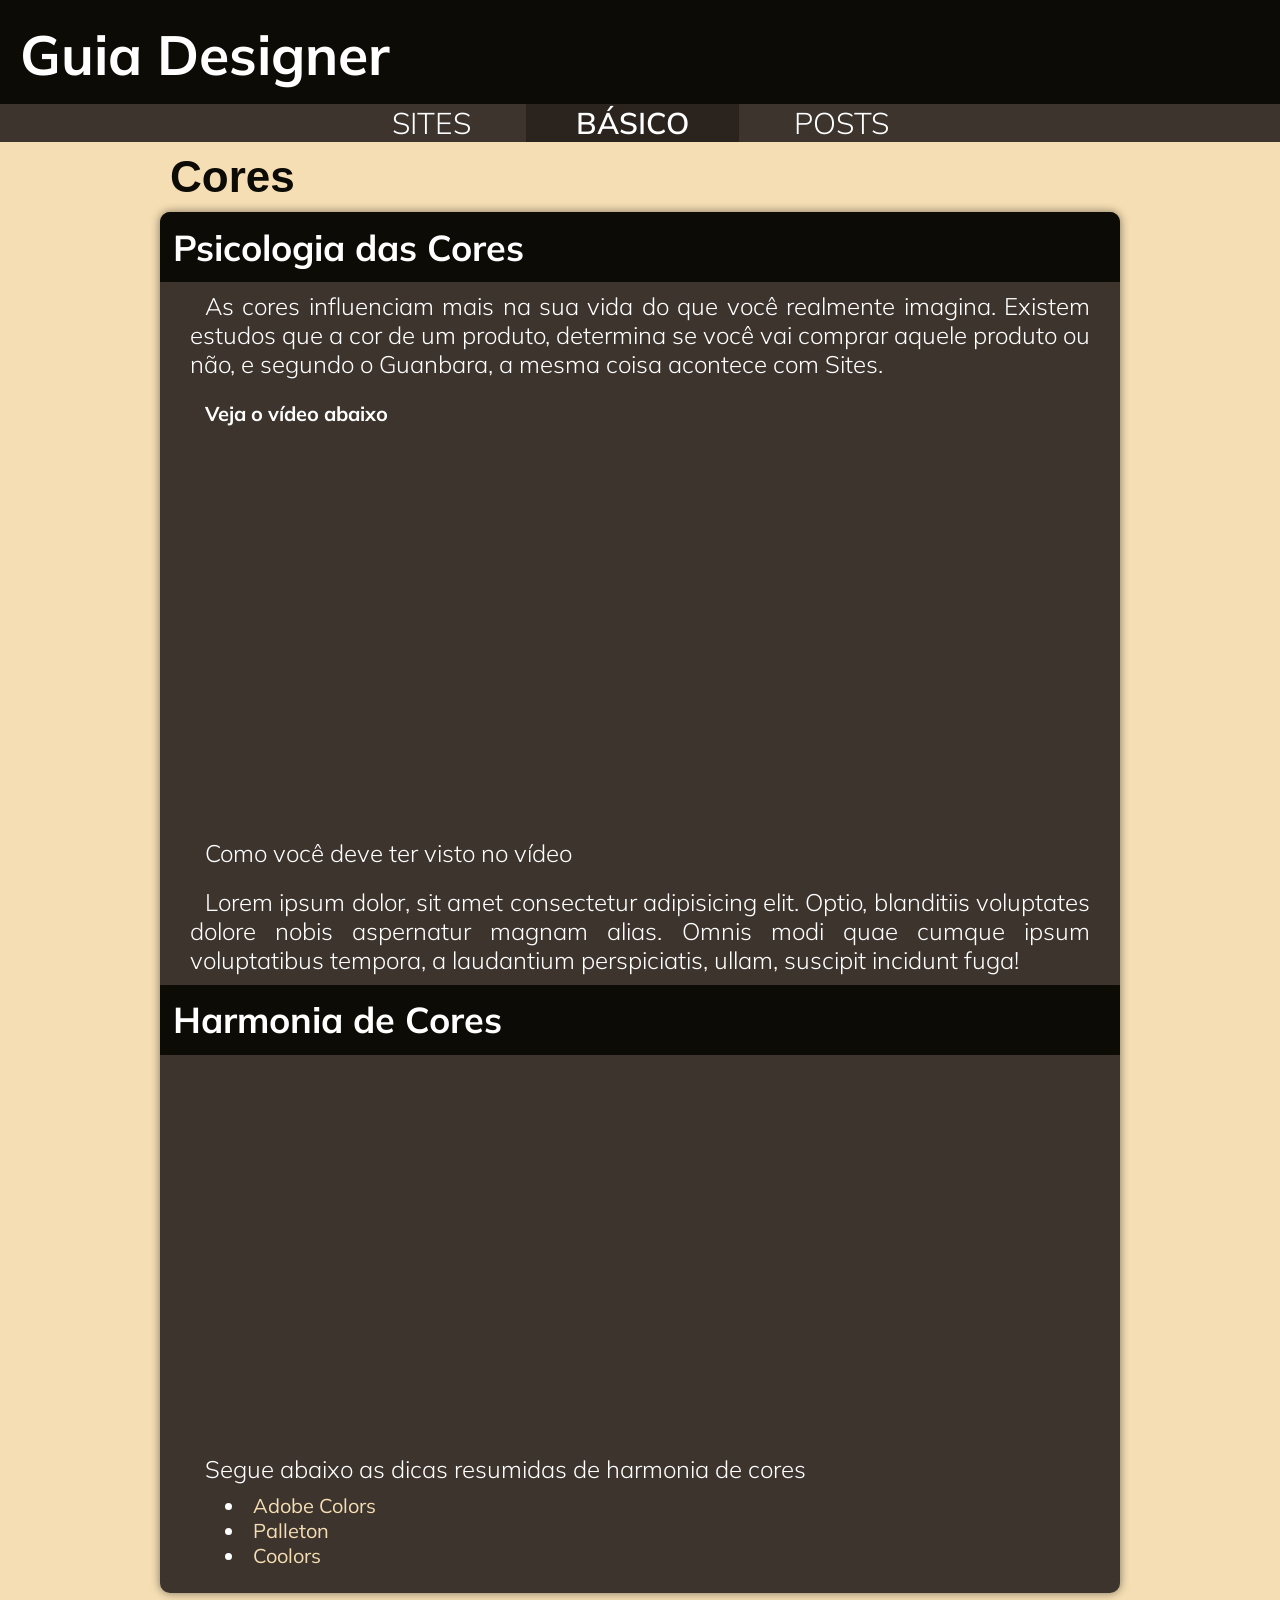
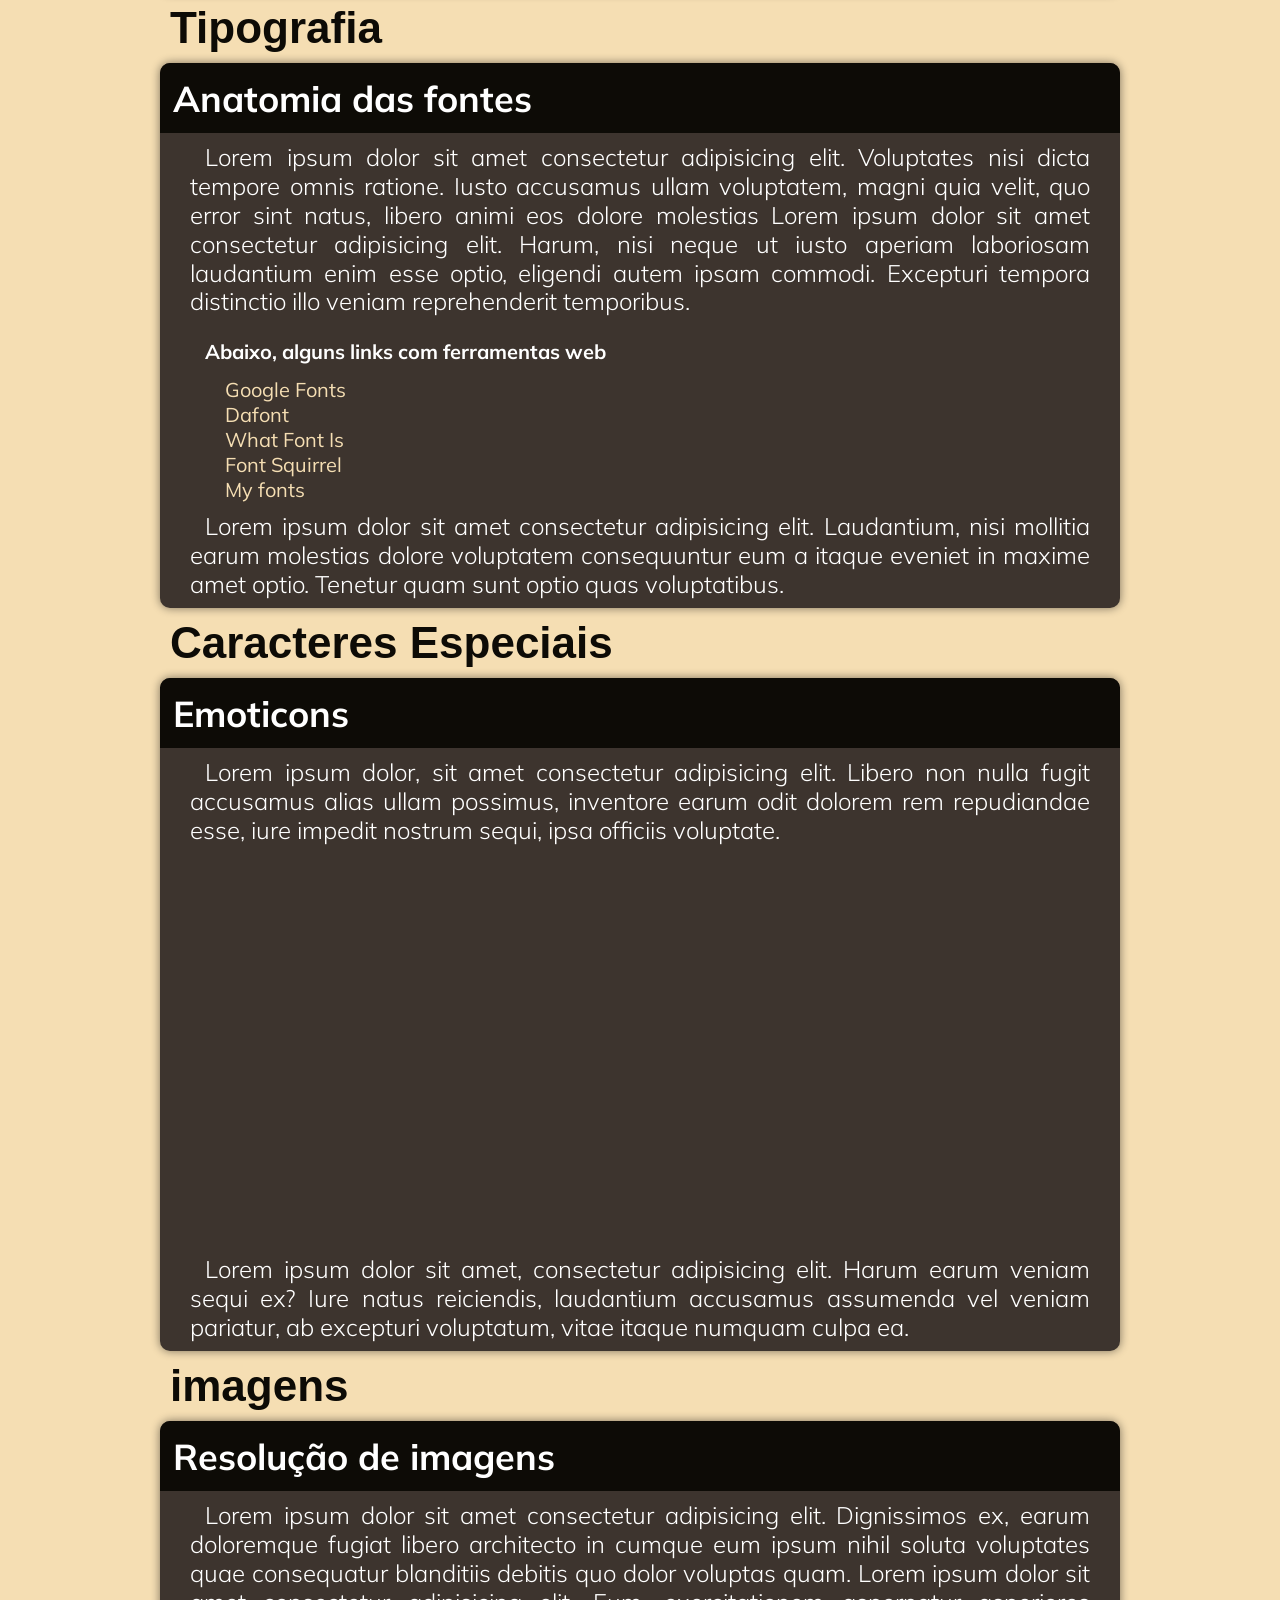
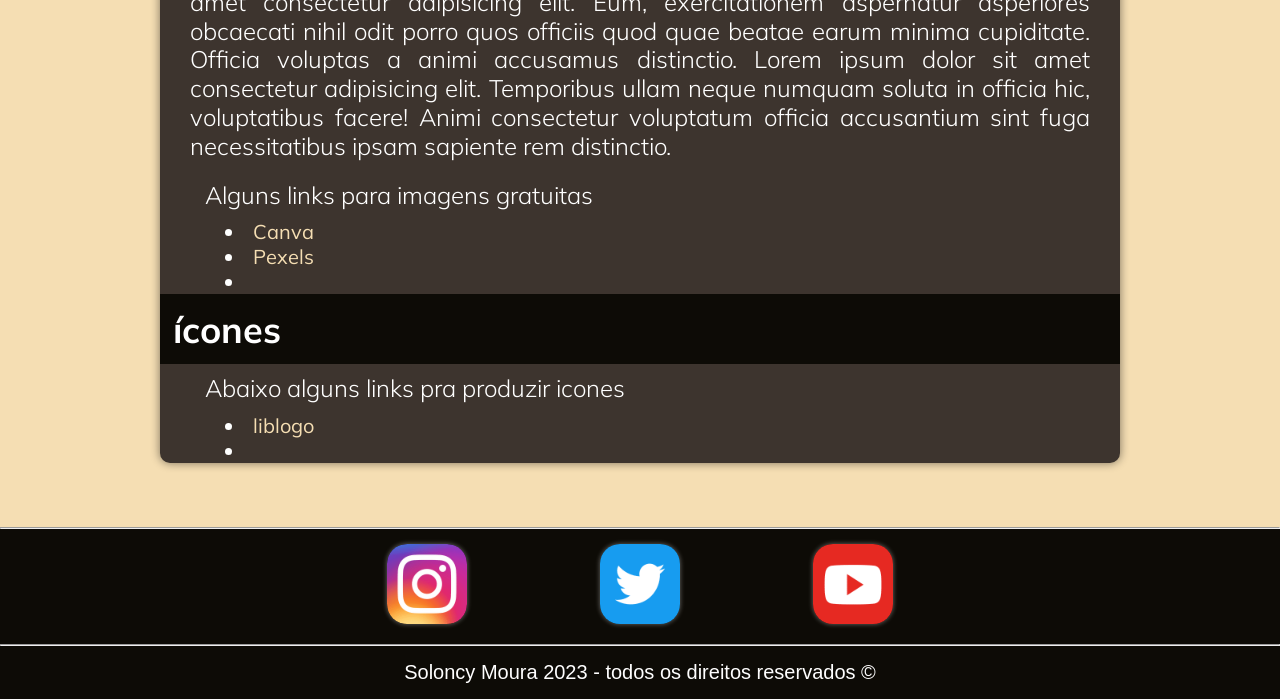
==== commit c41d41ed: "mais uma" ====
--- a/projeto-design/index.html
+++ b/projeto-design/index.html
@@ -9,13 +9,15 @@
     <link rel="stylesheet" href="estilos/estilo003.css" media="(max-width: 819px)">
 
  
-    <title>Guia Design</title>
+    <title>Guia Designer | Básico</title>
 </head>
 <body>
     <header>
         <h1>Guia Designer</h1>
         <nav id="navigation">
-            <a href="#" class="navigation">SITES</a><a href="#" class="navigation">BÁSICO</a><a href="#" class="navigation">POSTS</a>
+            <a href="pages/Desites.html" class="navigation">SITES</a>
+            <a href="#" class="navigation" id="atual">BÁSICO</a>
+            <a href="pages/posts.html" class="navigation">POSTS</a>
         </nav>
     </header>
     <main>
--- a/projeto-design/estilos/tablet.css
+++ b/projeto-design/estilos/tablet.css
@@ -55,6 +55,10 @@
     font-weight: 700;
 }
 
+nav> a#atual{
+    background-color:rgba(13, 11, 6, 0.400);
+    font-weight: 600; 
+}
 
 main{
     max-width: 75%;
@@ -145,8 +149,7 @@
 }
 
 .imagem{
-    max-width: 70%;
-    max-height: 461.5px;
+    width: 70%;
     margin: auto;
     display: block;
 }
--- a/projeto-design/estilos/estilo003.css
+++ b/projeto-design/estilos/estilo003.css
@@ -36,6 +36,11 @@
     
 }
 
+#atual{
+
+    background-color: rgba(13, 11, 6, 0.400);
+}
+
 #navigation{
     text-align: center;
     background-color: var(--marrom-escuro);
@@ -53,6 +58,7 @@
 #navigation a:hover{
     font-weight: 500;
 }
+
 
 main{
     max-width: 100%;
@@ -94,6 +100,10 @@
     white-space: .1px;
     font: normal 300 1em var(--fonte1);
     margin: 10px auto;
+}
+
+.paragrafo{
+    text-indent: 10px;
 }
 
 ul, ol{
